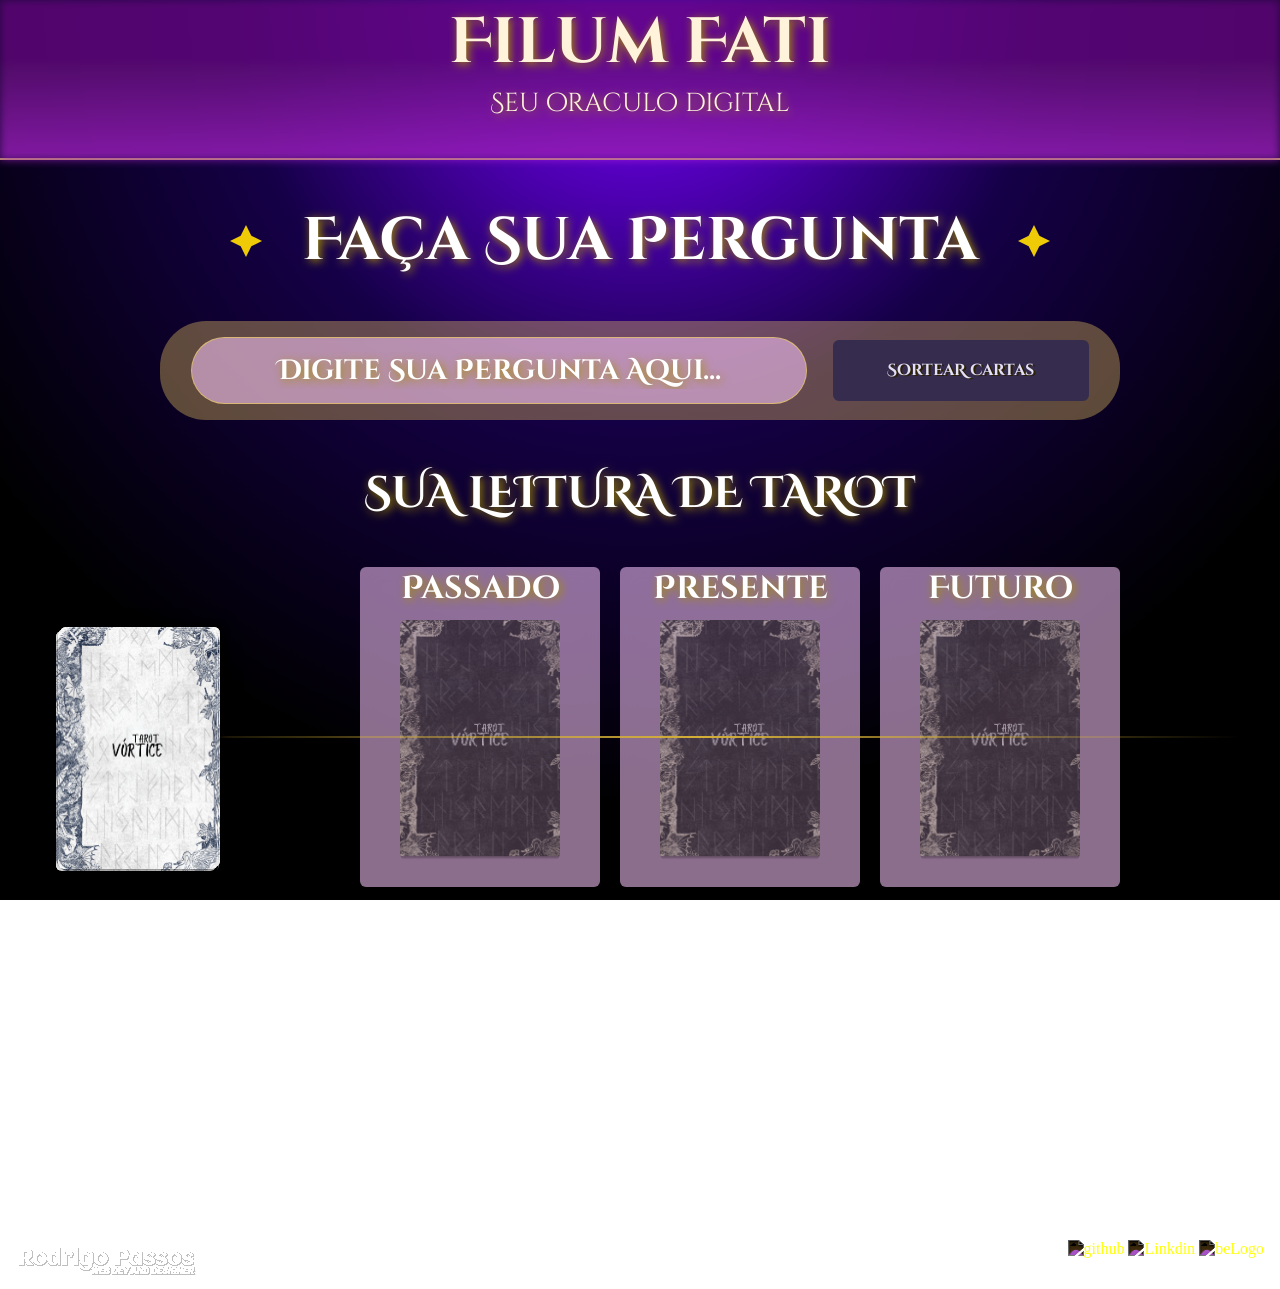
==== index.html @ 41cd2d79 "update" ====
<!doctype html>
<html lang="pt-br">

<head>
  <meta charset="UTF-8" />
  <meta name="viewport" content="width=device-width, initial-scale=1.0" />
  <meta http-equiv="X-UA-Compatible" content="IE=edge" />
  <link rel="preconnect" href="https://fonts.googleapis.com" />
  <link rel="preconnect" href="https://fonts.gstatic.com" crossorigin />
  <link
    href="https://fonts.googleapis.com/css2?family=Bodoni+Moda:ital,opsz,wght@0,6..96,400..900;1,6..96,400..900&family=Cinzel+Decorative:wght@400;700;900&family=Cinzel:wght@400..900&family=Cookie&family=Mogra&display=swap"
    rel="stylesheet" />
  <link rel="stylesheet" href="./source/tarotStyle.css " />
  <link rel="icon" href="./assets/icon/ " type="img" />
  <link href="https://fonts.googleapis.com/css2?family=Montserrat:wght@400&display=swap" rel="stylesheet">
  <!--titulo do projeto-->
  <title>Vortex Tarot</title>
  
</head>

<body>

  <div class="background"></div>
  <!--cabeçalho do projeto-->
  <header class="cabecalho">
    <div class="blur"></div>
      <h1>Filum Fati</h1>
      <p>Seu oraculo digital</p>
  </header> 
  <!--container do projeto-->
  <main class="container">

    <!--seção de fundo para animação-->
    <div class="backgroundCamada"></div>
    <div class="backgroundCamada1"></div>

    <!-- ***DESABILITADO***
    animação no topo do site
    <section class="primeiraImagem">
      <div class="cartaDemo">
        <div class="Frente">
          <img src="./assets/backcard.png" alt="" />
        </div>
        <div class="Verso">
          <img src="./assets/backcard1.png" alt="" />
        </div>
      </div>
    </section>
    -->

    <!--coleta de informações do usuario-->
    <section class="frase">
     <img src="./docs/diamond-thin-plus-shape.svg" alt="icone estrela"> <h1>Faça Sua Pergunta </h1> <img src="./docs/diamond-thin-plus-shape.svg" alt="icone estrela">
    </section>
    <section class="infoInput">
      <input id="Pergunta" type="text"  autofocus placeholder="Digite Sua Pergunta Aqui..." />
      <button class="btn" id="btn" type="button"> <audio id="Somdecarta" src="./assets/card-sound.mp3"></audio>
        SorteaR cartas
      </button>
    </section>

    <!--resultado da pergunta do usuario-->
    <h2>SUA LEITURA DE TAROT</h2>
    <section class="resultado">

      <div class="cartaflip">
        <div class="deckback" id="deck1">
          <img src="./assets/backcard.png" alt="imagemCarta" />
        </div>

        <div class="deckfront" id="deck1">
          <img src="./assets/backcard.png" id="CartaPassado" alt="imagemCarta" />
        </div>
      </div>

      <div class="cartaflip2">
        <div class="deckback" id="deck">
        </div>

        <div class="deckfront" id="deck1">
          <img src="./assets/backcard.png" id="CartaPresente" alt="imagemCarta" />
        </div>
      </div>

      <div class="cartaflip3">
        <div class="deckback" id="deck">
          <img src="./assets/backcard.png" class="deck2" id="deck2" alt="imagemCarta" />
        </div>

        <div class="deckfront" id="deck1">
          <img src="./assets/backcard.png" id="CartaFuturo" alt="imagemCarta" />
        </div>
      </div>

  <!-- monte do baralho -->
        <article class="deck" id="deck">
          <div>
          <img src="./assets/backcard.png" alt="imagemCarta" />
          </div>
        </article>

        <article class="deck1" id="deck">
          <div>
          <img src="./assets/backcard.png" alt="imagemCarta" />
          </div>
        </article>

  <!-- Descrição e animação de flip -->
      <article class="carta">
        
        <h3>Passado</h3> 
        <div class="cartacontainer">
        <img src="./assets/backcard1.png"  alt="imagemCarta" /> 
      </div>
        <p class="descriçãoCarta1" id="descriçãoCartaPassado"></p>
      </article>

      <article class="carta">
        <h3>Presente</h3>
                <div class="cartacontainer">

        <img src="./assets/backcard1.png"  alt="imagemCarta" />
              </div>

        <p class="descriçãoCarta2" id="descriçãoCartaPresente"></p>
      </article>

      <article class="carta">
        <h3>Futuro</h3>
                <div class="cartacontainer">

        <img src="./assets/backcard1.png" alt="imagemCarta" />
              </div>

        <p class="descriçãoCarta3" id="descriçãoCartaFuturo"></p>
      </article>
    </section>
  </main>
  
  <!--rodape do projeto-->
  <footer class="footer">
    <a class="footerLogo" href="https://linktr.ee/rodrigosteps" target="_blank">
      <img src="./assets/icon/FOOTER2.svg" alt="logo footer" />
    </a>

    <div class="social">
      <div class="links">
        <a href="https://github.com/rodrigosteps" target="_blank">
          <img src="https://cdn.jsdelivr.net/gh/devicons/devicon@latest/icons/github/github-original-wordmark.svg"
            alt="github" id="logo1" />
        </a>

        <a href="https://www.linkedin.com/in/rodrigosps/" target="_blank">
          <img src="https://cdn.jsdelivr.net/gh/devicons/devicon@latest/icons/linkedin/linkedin-plain.svg" alt="Linkdin"
            id="logo3" />
        </a>

        <a href="https://www.behance.net/rodrigosteps" target="_blank">
          <img src="https://cdn.jsdelivr.net/gh/devicons/devicon@latest/icons/behance/behance-plain.svg" alt="beLogo"
            id="logo3" />
        </a>
      </div>
    </div>
  </footer>
</body>

<!--/////////////// Javacript ///////////////-->
<script src="./source/tarotJs.js"></script>

</html>
---- source/tarotStyle.css ----
/*estilos gerais*/
* {
  margin: 0;
  padding: 0;
  box-sizing: border-box;
  text-decoration: none;
}

/*variaveis*/
:root {
  --fontsize: 70px;
  --borderRadius: 6px;
  --margin: 1em auto;
  --fontcolor: #fff4db;
  --panelcolor: #fdc8ff8c;
  --textH: white;
  --textShadow: 2px 2px 10px #a48f00;
  --trasition: all 0.3s ease;
  --cinzel: "Cinzel Decorative";
}

html,
body {
  width: 100%;
  height: 100vmax;
  scroll-behavior: smooth;
  scrollbar-color: #8e0cff #000000;
}

/*estilos do Background*/
.background {
  background: radial-gradient(circle,
      rgba(119, 0, 255, 1) 4%,
      rgba(21, 0, 71, 1) 37%,
      rgba(0, 0, 0, 1) 73%);
  position: fixed;
  width: 100%;
  height: 200%;
  top: -100%;
  left: 0%;
  z-index: -3;
}


.backgroundCamada {
  background-image: url(/tarotGame/assets/mesh-gradient.png);
  opacity: 0.3;
  position: fixed;
  filter: contrast(80%) brightness(10%);
  top: 0%;
  left: 0%;
  width: 100%;
  height: 100%;
  z-index: -2;
}

.backgroundCamada1 {
  background-image: url(/tarotGame/assets/bkgStar.svg);
  background-repeat: repeat;
  opacity: 0.7;
  filter: blur(3px);
  position: fixed;
  top: -50%;
  left: -50%;
  width: 200%;
  height: 200%;
  z-index: -1;
  animation: rodar 100s linear infinite;
}

@keyframes rodar {
  from {
    transform: rotate(0deg);
  }

  to {
    transform: rotate(360deg);
  }
}

/*estilos do cabeçalho*/
.cabecalho {
  width: 100%;
  height: 5em;
  display: flex;
  flex-direction: column;
  text-align: center;
  background-color: #380d599c;
  backdrop-filter: blur(1px);
  font-family: var(--cinzel) ;
  color: var(--fontcolor);
  text-shadow: var(--textShadow);
  font-size: 2em;
  border-bottom: 2px solid #e6c665bd;
}

.cabecalho p{
  font-size: 0.8em;
}

.blur{
  position: fixed;
  top: 0;
  left: 0;
  width: 100%;
  height: 5em;
  background: linear-gradient(to bottom,#700488 40%,#700f85 10%, #c026e3 100%);
  opacity: 0.6;
  filter: blur(4px);
  z-index: -1;
}

/* O Fio de Ouro */
.resultado::before {
  content: '';
  position: absolute;
  top: 78%;  /* Centraliza o fio na altura das cartas */
  left: 10%;
  right: 0%;
  height: 2px;
  background: linear-gradient(95deg, 
    transparent, 
    rgba(212, 175, 55, 0.5), 
    #d4af37, 
    rgba(212, 175, 55, 0.5), 
    transparent
  );
}


/*estilos do texto inicial*/
.container {
  margin: 0 auto;
  position: relative;
  width: 1200px;
  height: auto;
}


/* ***DESABILITADO**

Carta Girando
.primeiraImagem {
  display: flex;
  justify-content: center;
  align-items: center;
  margin: 0em auto;
  width: 10em;
  height: 23em;
  transform: rotate(-15deg);
  
}

.cartaDemo {
  width: 10em;
  height: auto;
  display: flex;
  flex-direction: row;
  justify-content: center;
  align-items: center;
  perspective: 1000px;
  animation: cartaGirando 2s cubic-bezier(0.19, 1, 0.22, 1) infinite;
  backface-visibility: hidden;
}

.cartaDemo img {
  border-radius: var(--borderRadius);
  width: 10em;
  height: 15em;
}

.Frente,
.Verso {
  position: absolute;
  width: 10em;
  height: 15em;
}

.Frente {
  transform: rotateY(180deg);
}

 Animação para girar a carta 
@keyframes cartaGirando {
  0% {
    transform: rotateY(0deg);
  }

  50% {
    transform: rotateY(180deg);
  }

  100% {
    transform: rotateY(360deg);
  }
} */

/*Frase principal*/
.frase {
  display: flex;
  flex-direction: row;
  justify-content: center;
  align-items: center;
  margin: var(--margin);
  color: var(--textH);
  font-size: 40px;
  font-family: var(--cinzel);
  text-shadow: var(--textShadow);
  gap: 40px;
}

.frase img {
  width: 32px;
  height: auto;
}

h2 {
  display: flex;
  flex-direction: column;
  justify-content: center;
  align-items: center;
  margin: var(--margin);
  text-shadow: var(--textShadow);
  font-size: 44px;
  font-family: var(--cinzel);
  text-shadow: var(--);
  color: var(--textH);
}

/*campo da pergunta*/
.infoInput {
  display: flex;
  flex-direction: row;
  justify-content: space-evenly;
  align-items: center;
  width: 60em;
  height: auto;
  margin: var(--margin);
  padding: 1em;
  gap: 10px;
  border-radius: 46px;
  font-family: var(--cinzel);
  background: rgba(241, 203, 100, 0.363);
}

.infoInput:hover {
  transition: var(--trasition);
  font-family: var(--cinzel);
  box-shadow: 0 0 40px 20px #6b006b;
}

.infoInput input {
  width: 22em;
  height: auto;
  border-radius: 46px;
  padding: 0.5em;
  font-family: var(--cinzel);
  text-align: center;
  font-size: 28px;
  font-weight: 600;
  text-shadow: var(--textShadow);
  text-overflow: ellipsis;
  border: none;
  border: solid 1px #e6c665bd;
  color: var(--textH);
  background-color: var(--panelcolor);
}

.infoInput input::placeholder {
  font-weight: 600;
  color: var(--textH);
  align-items: center;
  font-family: var(--cinzel);
}

.infoInput input:focus {
  outline: none;
  background-color: var(--panelcolor);
  transition: all 0.4s ease;
}

/*Botão da pergunta*/
.infoInput button {
  background-color: #362c4e;
  color: #e4e1f4;
  width: 16em;
  height: 3.8em;
  font-size: 16px;
  font-weight: bolder;
  font-family: "Cinzel Decorative";
  text-shadow: 2px 1px rgb(43, 32, 1);
  border-radius: 6px;
  border: 2px solid #362c4e;
  cursor: pointer;
}

.infoInput button:hover {
  background: linear-gradient(145deg, #4609b7 15%, #9875e9 60%);
  color: var(--textH);
              border: 1px solid #ba8004;
            font-weight: 800;
            transition: all 0.3s ease-in-out;
            text-shadow: 2px 1px rgb(43, 32, 1);
            transform: scale(1.05);
}

/*Area das cartas e resultado da pergunta*/
.resultado {
  width: 80%;
  display: flex;
  justify-content: right;
  margin: var(--margin);
  gap: 20px;
}




/*espaco das cartas*/
.carta {
  width: 15em;
  height: 20em;
  display: flex;
  flex-direction: column;
  align-items: center;
  border-radius: var(--borderRadius);
  background-color: var(--panelcolor);
  backdrop-filter: blur(10px);
  z-index: -1;
  gap: 10px;


  .cartacontainer {
    width: 10em;
    height: 15em;
  }

  h3 {
    font-family: var(--cinzel);
    font-size: 2em;
    color: var(--textH);
    text-shadow: var(--textShadow);
  }
}

.descriçãoCartaActive {
  background-color: var(--panelcolor);
  border-radius: var(--borderRadius);
  width: 15em;
  padding: 0 0.5em;
  margin: 0em 0.5em;
  font-size: 1em;
  font-weight:600;
  word-break: break-word;
  font-family: "Montserrat";
  text-align: center;
  text-shadow: 2px 2px 2px #000000 ;
  position: relative;
  color: var(--textH);
  top: 1.5em;
  border: 2px ridge rgb(236, 213, 61);
  animation: entry 2s ease-in-out forwards;
  transition: var(--trasition);
}

/*animação para revelar a descrição da carta*/
@keyframes entry {
from {
    transform: translateY(40px);
    opacity: 0;
    filter: blur(10px);
  }

  to {
    opacity: 1;

  }
}

.carta img {
  width: 10em;
  height: 15em;
  object-fit: cover;
  border-radius: var(--borderRadius);
  opacity: 0.6;
}

/*estilos para o monte de cartas e verso das cartas*/
.deck,
.deckback {
  position: absolute;
  left: 1em;
  margin-top: 4em;
      filter:drop-shadow( 1px 1px 4px #000000);

}
.deck1{
    position: absolute;
  left: 1.2em;
  margin-top: 4em;
      filter:drop-shadow( 1px 1px 10px #000000);
      z-index: -1;

}

/* O monte principal no topo */
.deck {
    filter:drop-shadow( 2px 2px 0px #000000);
}

.deckfront {
  position: absolute;
  left: 1em;
  margin-top: 4em;
  backface-visibility: hidden;
  

}

.deckback img,
.deck img,
.deckfront img ,.deck1 img{
  width: 10em;
  height: 15em;
  border-radius: var(--borderRadius);

  
}



/*Espaço para as cartas que fazem a animação*/
.cartaflip,
.cartaflip2,
.cartaflip3 {
  position: absolute;
  left: 0em;
  perspective: 1000px;
  transform-style: preserve-3d;

}

.cartaflip2 {
  transform: translate(2px, -2px);
  z-index: 2;
}

.cartaflip3 {
  transform: translate(4px, -4px);
  z-index: 1;
}

/*Animação do deck de cartas*/
.deck1Active {
  transition: 8s ease-in-out;
  animation: flip1 1s ease forwards;
}

.deck2Active {
  transition: 4s ease-in-out;
  animation: flip2 1s ease forwards;
}

.deck3Active {
  transition: 1s ease-in-out;
  animation: flip3 1s ease forwards;
}

@keyframes flip1 {
  0% {
    transform: translateX(0em) translateY(-1em);
  }

  90% {
    transform: translateX(21.5em) translateY(-1em);
  }

  95% {
    transform: translateX(21.5em) translateY(-1em) scale(1.2);

  }

  100% {
    transform: translateX(21.5em) translateY(-1em);
  }
}

@keyframes flip2 {
  0% {
    transform: translateX(0em) translateY(-1em);
  }

  90% {
    transform: translateX(37.75em) translateY(-1em);
  }

  95% {
    transform: translateX(37.75em) translateY(-1em) scale(1.2);
  }

  100% {
    transform: translateX(37.75em) translateY(-1em);

  }
}

@keyframes flip3 {
  0% {
    transform: translateX(0em) translateY(-1em);
  }

  90% {
    transform: translateX(54em) translateY(-1em);
  }

  95% {
    transform: translateX(54em) translateY(-1em) scale(1.2);
  }

  100% {
    transform: translateX(54em) translateY(-1em);
  }
}

/*Footer style*/
.footer {
  display: flex;
  flex-direction: row;
  flex-wrap: nowrap;
  justify-content: space-between;
  margin: 20em 1em 0em 1em;
  border-top: 1px solid white;
  padding-top: 2em;
}

.social img {
  width: 40px;
  filter: invert(100%);
}

.social img:hover {
  filter: invert(85%);
  transform: rotate(-10deg) scale(1.1);
}

.footerLogo img {
  width: 180px;
}
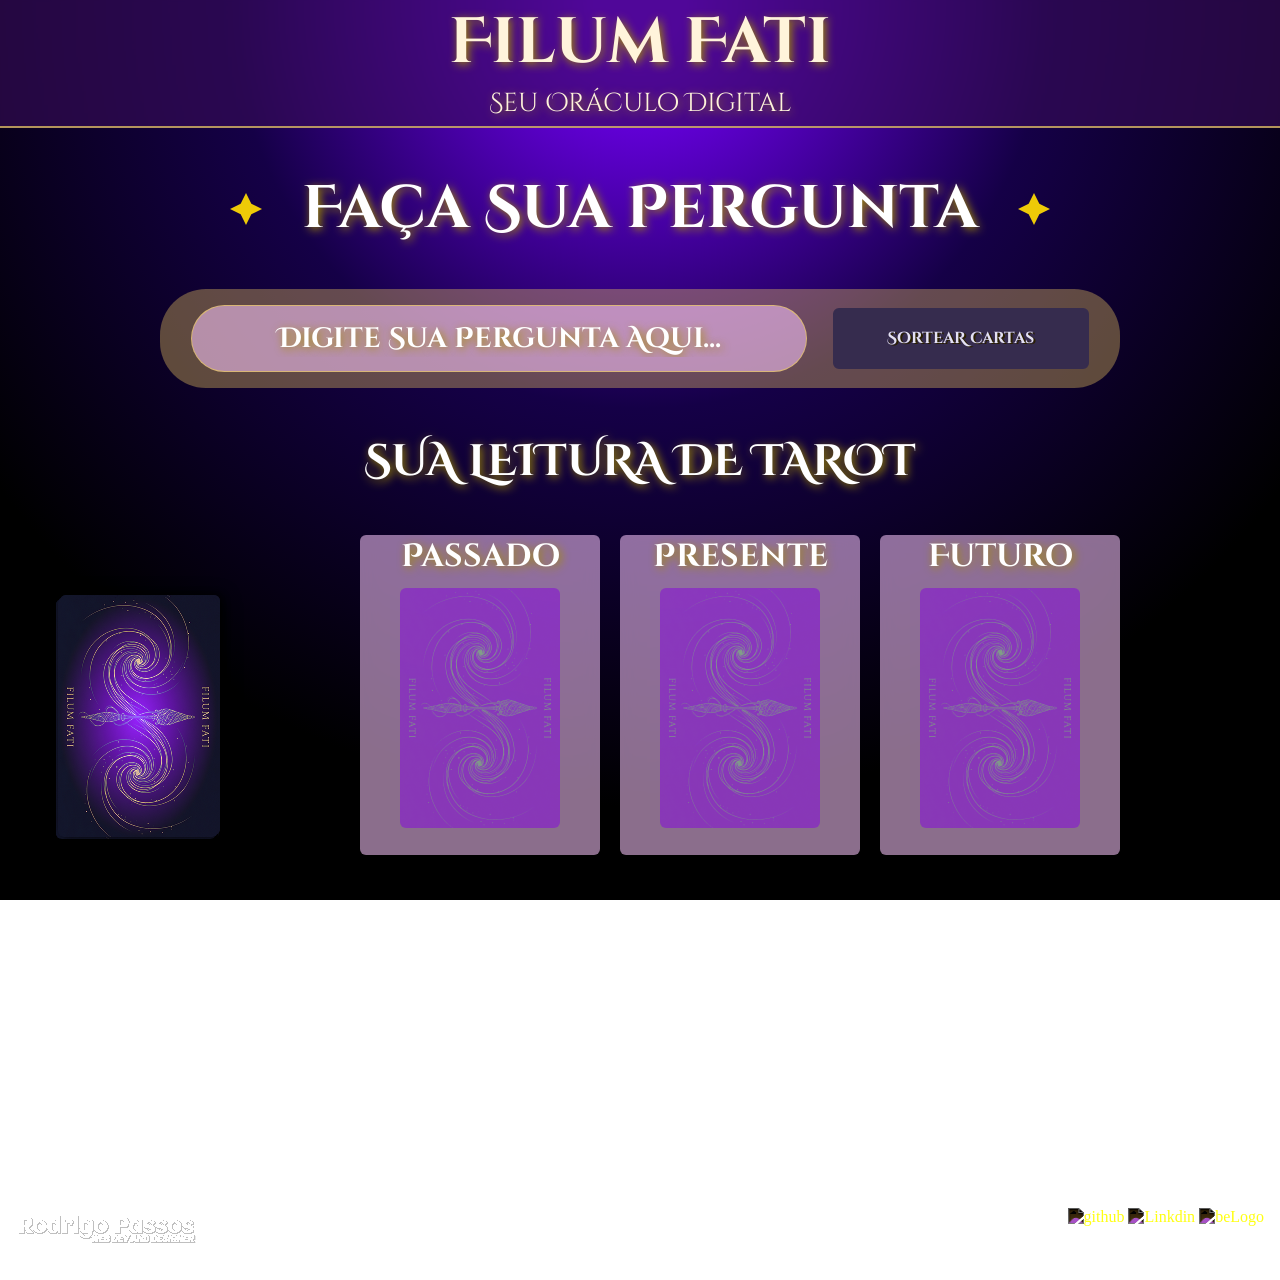
==== commit 58663ff8: "lasts updates" ====
--- a/index.html
+++ b/index.html
@@ -1,170 +1,193 @@
 <!doctype html>
 <html lang="pt-br">
+  <head>
+    <meta charset="UTF-8" />
+    <meta name="viewport" content="width=device-width, initial-scale=1.0" />
+    <meta http-equiv="X-UA-Compatible" content="IE=edge" />
+    <link rel="preconnect" href="https://fonts.googleapis.com" />
+    <link rel="preconnect" href="https://fonts.gstatic.com" crossorigin />
+    <link
+      href="https://fonts.googleapis.com/css2?family=Bodoni+Moda:ital,opsz,wght@0,6..96,400..900;1,6..96,400..900&family=Cinzel+Decorative:wght@400;700;900&family=Cinzel:wght@400..900&family=Cookie&family=Mogra&display=swap"
+      rel="stylesheet"
+    />
+    <link rel="stylesheet" href="./source/css/tarotStyle.css " />
+    <link rel="icon" href="./assets/icon/favicon.svg " type="img" />
+    <link
+      href="https://fonts.googleapis.com/css2?family=Montserrat:wght@400&display=swap"
+      rel="stylesheet"
+    />
+    <!--titulo do projeto-->
+    <title>Filum Fati - Seu Oráculo Digital: Consulta e Orientação</title>
+  </head>
 
-<head>
-  <meta charset="UTF-8" />
-  <meta name="viewport" content="width=device-width, initial-scale=1.0" />
-  <meta http-equiv="X-UA-Compatible" content="IE=edge" />
-  <link rel="preconnect" href="https://fonts.googleapis.com" />
-  <link rel="preconnect" href="https://fonts.gstatic.com" crossorigin />
-  <link
-    href="https://fonts.googleapis.com/css2?family=Bodoni+Moda:ital,opsz,wght@0,6..96,400..900;1,6..96,400..900&family=Cinzel+Decorative:wght@400;700;900&family=Cinzel:wght@400..900&family=Cookie&family=Mogra&display=swap"
-    rel="stylesheet" />
-  <link rel="stylesheet" href="./source/tarotStyle.css " />
-  <link rel="icon" href="./assets/icon/ " type="img" />
-  <link href="https://fonts.googleapis.com/css2?family=Montserrat:wght@400&display=swap" rel="stylesheet">
-  <!--titulo do projeto-->
-  <title>Vortex Tarot</title>
-  
-</head>
+  <body>
+    <div class="background"></div>
+    <!--cabeçalho do projeto-->
+    <header class="cabecalho">
+      <h1>Filum Fati</h1>
+      <p>Seu Oráculo Digital</p>
+    </header>
+    <!--container do projeto-->
+    <main class="container">
+      <!--seção de fundo para animação-->
+      <div class="backgroundCamada"></div>
+      <div class="backgroundCamada1"></div>
 
-<body>
+      <!--coleta de informações do usuario-->
+      <section class="frase">
+        <img
+          src="./assets/efeitos/diamond-thin-plus-shape.svg"
+          alt="icone estrela"
+        />
+        <h1>Faça Sua Pergunta</h1>
+        <img
+          src="./assets/efeitos/diamond-thin-plus-shape.svg"
+          alt="icone estrela"
+        />
+      </section>
+      <section class="infoInput">
+        <input
+          id="Pergunta"
+          type="text"
+          autofocus
+          placeholder="Digite Sua Pergunta Aqui..."
+        />
+        <button class="btn" id="btn" type="button">
+          <audio id="Somdecarta" src="./assets/sons/card-sound.mp3"></audio>
+          SorteaR cartas
+        </button>
+      </section>
 
-  <div class="background"></div>
-  <!--cabeçalho do projeto-->
-  <header class="cabecalho">
-    <div class="blur"></div>
-      <h1>Filum Fati</h1>
-      <p>Seu oraculo digital</p>
-  </header> 
-  <!--container do projeto-->
-  <main class="container">
+      <!--resultado da pergunta do usuario-->
+      <h2>SUA LEITURA DE TAROT</h2>
+      <section class="resultado">
+        <div class="cartaflip">
+          <div class="deckback" id="deck1">
+            <img src="./assets/cartas/backcard.png" alt="imagemCarta" />
+          </div>
 
-    <!--seção de fundo para animação-->
-    <div class="backgroundCamada"></div>
-    <div class="backgroundCamada1"></div>
-
-    <!-- ***DESABILITADO***
-    animação no topo do site
-    <section class="primeiraImagem">
-      <div class="cartaDemo">
-        <div class="Frente">
-          <img src="./assets/backcard.png" alt="" />
-        </div>
-        <div class="Verso">
-          <img src="./assets/backcard1.png" alt="" />
-        </div>
-      </div>
-    </section>
-    -->
-
-    <!--coleta de informações do usuario-->
-    <section class="frase">
-     <img src="./docs/diamond-thin-plus-shape.svg" alt="icone estrela"> <h1>Faça Sua Pergunta </h1> <img src="./docs/diamond-thin-plus-shape.svg" alt="icone estrela">
-    </section>
-    <section class="infoInput">
-      <input id="Pergunta" type="text"  autofocus placeholder="Digite Sua Pergunta Aqui..." />
-      <button class="btn" id="btn" type="button"> <audio id="Somdecarta" src="./assets/card-sound.mp3"></audio>
-        SorteaR cartas
-      </button>
-    </section>
-
-    <!--resultado da pergunta do usuario-->
-    <h2>SUA LEITURA DE TAROT</h2>
-    <section class="resultado">
-
-      <div class="cartaflip">
-        <div class="deckback" id="deck1">
-          <img src="./assets/backcard.png" alt="imagemCarta" />
+          <div class="deckfront" id="deck1">
+            <img
+              src="./assets/cartas/backcard.png"
+              id="CartaPassado"
+              alt="imagemCarta"
+            />
+          </div>
         </div>
 
-        <div class="deckfront" id="deck1">
-          <img src="./assets/backcard.png" id="CartaPassado" alt="imagemCarta" />
-        </div>
-      </div>
+        <div class="cartaflip2">
+          <div class="deckback" id="deck"></div>
 
-      <div class="cartaflip2">
-        <div class="deckback" id="deck">
+          <div class="deckfront" id="deck1">
+            <img
+              src="./assets/cartas/backcard.png"
+              id="CartaPresente"
+              alt="imagemCarta"
+            />
+          </div>
         </div>
 
-        <div class="deckfront" id="deck1">
-          <img src="./assets/backcard.png" id="CartaPresente" alt="imagemCarta" />
-        </div>
-      </div>
+        <div class="cartaflip3">
+          <div class="deckback" id="deck">
+            <img
+              src="./assets/cartas/backcard.png"
+              class="deck2"
+              id="deck2"
+              alt="imagemCarta"
+            />
+          </div>
 
-      <div class="cartaflip3">
-        <div class="deckback" id="deck">
-          <img src="./assets/backcard.png" class="deck2" id="deck2" alt="imagemCarta" />
+          <div class="deckfront" id="deck1">
+            <img
+              src="./assets/cartas/backcard.png"
+              id="CartaFuturo"
+              alt="imagemCarta"
+            />
+          </div>
         </div>
 
-        <div class="deckfront" id="deck1">
-          <img src="./assets/backcard.png" id="CartaFuturo" alt="imagemCarta" />
-        </div>
-      </div>
-
-  <!-- monte do baralho -->
+        <!-- monte do baralho -->
         <article class="deck" id="deck">
           <div>
-          <img src="./assets/backcard.png" alt="imagemCarta" />
+            <img src="./assets/cartas/backcard.png" alt="imagemCarta" />
           </div>
         </article>
 
         <article class="deck1" id="deck">
           <div>
-          <img src="./assets/backcard.png" alt="imagemCarta" />
+            <img src="./assets/cartas/backcard.png" alt="imagemCarta" />
           </div>
         </article>
 
-  <!-- Descrição e animação de flip -->
-      <article class="carta">
-        
-        <h3>Passado</h3> 
-        <div class="cartacontainer">
-        <img src="./assets/backcard1.png"  alt="imagemCarta" /> 
+        <!-- Descrição e animação de flip -->
+        <article class="carta">
+          <h3>Passado</h3>
+          <div class="cartacontainer">
+            <img src="./assets/cartas/backcard1.png" alt="imagemCarta" />
+          </div>
+          <p class="descriçãoCarta1" id="descriçãoCartaPassado"></p>
+        </article>
+
+        <article class="carta">
+          <h3>Presente</h3>
+          <div class="cartacontainer">
+            <img src="./assets/cartas/backcard1.png" alt="imagemCarta" />
+          </div>
+
+          <p class="descriçãoCarta2" id="descriçãoCartaPresente"></p>
+        </article>
+
+        <article class="carta">
+          <h3>Futuro</h3>
+          <div class="cartacontainer">
+            <img src="./assets/cartas/backcard1.png" alt="imagemCarta" />
+          </div>
+
+          <p class="descriçãoCarta3" id="descriçãoCartaFuturo"></p>
+        </article>
+      </section>
+    </main>
+
+    <!--rodape do projeto-->
+    <footer class="footer">
+      <a
+        class="footerLogo"
+        href="https://linktr.ee/rodrigosteps"
+        target="_blank"
+      >
+        <img src="./assets/icon/FOOTER2.svg" alt="logo footer" />
+      </a>
+
+      <div class="social">
+        <div class="links">
+          <a href="https://github.com/rodrigosteps" target="_blank">
+            <img
+              src="https://cdn.jsdelivr.net/gh/devicons/devicon@latest/icons/github/github-original-wordmark.svg"
+              alt="github"
+              id="logo1"
+            />
+          </a>
+
+          <a href="https://www.linkedin.com/in/rodrigosps/" target="_blank">
+            <img
+              src="https://cdn.jsdelivr.net/gh/devicons/devicon@latest/icons/linkedin/linkedin-plain.svg"
+              alt="Linkdin"
+              id="logo3"
+            />
+          </a>
+
+          <a href="https://www.behance.net/rodrigosteps" target="_blank">
+            <img
+              src="https://cdn.jsdelivr.net/gh/devicons/devicon@latest/icons/behance/behance-plain.svg"
+              alt="beLogo"
+              id="logo3"
+            />
+          </a>
+        </div>
       </div>
-        <p class="descriçãoCarta1" id="descriçãoCartaPassado"></p>
-      </article>
+    </footer>
+  </body>
 
-      <article class="carta">
-        <h3>Presente</h3>
-                <div class="cartacontainer">
-
-        <img src="./assets/backcard1.png"  alt="imagemCarta" />
-              </div>
-
-        <p class="descriçãoCarta2" id="descriçãoCartaPresente"></p>
-      </article>
-
-      <article class="carta">
-        <h3>Futuro</h3>
-                <div class="cartacontainer">
-
-        <img src="./assets/backcard1.png" alt="imagemCarta" />
-              </div>
-
-        <p class="descriçãoCarta3" id="descriçãoCartaFuturo"></p>
-      </article>
-    </section>
-  </main>
-  
-  <!--rodape do projeto-->
-  <footer class="footer">
-    <a class="footerLogo" href="https://linktr.ee/rodrigosteps" target="_blank">
-      <img src="./assets/icon/FOOTER2.svg" alt="logo footer" />
-    </a>
-
-    <div class="social">
-      <div class="links">
-        <a href="https://github.com/rodrigosteps" target="_blank">
-          <img src="https://cdn.jsdelivr.net/gh/devicons/devicon@latest/icons/github/github-original-wordmark.svg"
-            alt="github" id="logo1" />
-        </a>
-
-        <a href="https://www.linkedin.com/in/rodrigosps/" target="_blank">
-          <img src="https://cdn.jsdelivr.net/gh/devicons/devicon@latest/icons/linkedin/linkedin-plain.svg" alt="Linkdin"
-            id="logo3" />
-        </a>
-
-        <a href="https://www.behance.net/rodrigosteps" target="_blank">
-          <img src="https://cdn.jsdelivr.net/gh/devicons/devicon@latest/icons/behance/behance-plain.svg" alt="beLogo"
-            id="logo3" />
-        </a>
-      </div>
-    </div>
-  </footer>
-</body>
-
-<!--/////////////// Javacript ///////////////-->
-<script src="./source/tarotJs.js"></script>
-
-</html>+  <!--/////////////// Javacript ///////////////-->
+  <script src="./source/js/tarotJs.js"></script>
+</html>
--- a/source/css/tarotStyle.css
+++ b/source/css/tarotStyle.css
@@ -0,0 +1,465 @@
+/*estilos gerais*/
+* {
+  margin: 0;
+  padding: 0;
+  box-sizing: border-box;
+  text-decoration: none;
+}
+
+/*variaveis*/
+:root {
+  --fontsize: 70px;
+  --borderRadius: 6px;
+  --margin: 1em auto;
+  --fontcolor: #fff4db;
+  --panelcolor: #fdc8ff8c;
+  --textH: white;
+  --textShadow: 2px 2px 10px #a48f00;
+  --trasition: all 0.3s ease;
+  --cinzel: "Cinzel Decorative";
+}
+
+html,
+body {
+  width: 100%;
+  height: 100vmax;
+  scroll-behavior: smooth;
+  scrollbar-color: #8e0cff #000000;
+}
+
+/*estilos do Background*/
+.background {
+  background: radial-gradient(circle,
+      rgba(119, 0, 255, 1) 4%,
+      rgba(21, 0, 71, 1) 37%,
+      rgba(0, 0, 0, 1) 73%);
+  position: fixed;
+  width: 100%;
+  height: 200%;
+  top: -100%;
+  left: 0%;
+  z-index: -3;
+}
+
+
+.backgroundCamada {
+  background-image: url(/tarotGame/assets/efeitos/granulado.png);
+  opacity: 0.3;
+  position: fixed;
+  filter: contrast(80%) brightness(10%);
+  top: 0%;
+  left: 0%;
+  width: 100%;
+  height: 100%;
+  z-index: -2;
+}
+
+.backgroundCamada1 {
+  background-image: url(/tarotGame/assets/efeitos/estrelasGrandes.svg);
+  background-repeat: repeat;
+  opacity: 0.7;
+  filter: blur(3px);
+  position: fixed;
+  top: -50%;
+  left: -50%;
+  width: 200%;
+  height: 200%;
+  z-index: -1;
+  animation: rodar 100s linear infinite;
+}
+
+@keyframes rodar {
+  from {
+    transform: rotate(0deg);
+  }
+
+  to {
+    transform: rotate(360deg);
+  }
+}
+
+/*estilos do cabeçalho*/
+.cabecalho {
+  width: 100%;
+  height: 4em;
+  display: flex;
+  flex-direction: column;
+  text-align: center;
+  background-color: #380d599c;
+  backdrop-filter: blur(1px);
+  font-family: var(--cinzel) ;
+  color: var(--fontcolor);
+  text-shadow: var(--textShadow);
+  font-size: 2em;
+  border-bottom: 2px solid #e6c665bd;
+  background-image: url(/tarotGame/assets/efeitos/fioDeOuro.svg);
+  background-size: 30em 4em;
+  object-fit: cover;
+  background-position: center;
+  background-repeat: no-repeat;
+
+}
+
+.cabecalho p{
+  font-size: 0.8em;
+}
+
+/*estilos do texto inicial*/
+.container {
+  margin: 0 auto;
+  position: relative;
+  width: 1200px;
+  height: auto;
+}
+
+/*Frase principal*/
+.frase {
+  display: flex;
+  flex-direction: row;
+  justify-content: center;
+  align-items: center;
+  margin: var(--margin);
+  color: var(--textH);
+  font-size: 40px;
+  font-family: var(--cinzel);
+  text-shadow: var(--textShadow);
+  gap: 40px;
+}
+
+.frase img {
+  width: 32px;
+  height: auto;
+}
+
+h2 {
+  display: flex;
+  flex-direction: column;
+  justify-content: center;
+  align-items: center;
+  margin: var(--margin);
+  text-shadow: var(--textShadow);
+  font-size: 44px;
+  font-family: var(--cinzel);
+  text-shadow: var(--);
+  color: var(--textH);
+}
+
+/*campo da pergunta*/
+.infoInput {
+  display: flex;
+  flex-direction: row;
+  justify-content: space-evenly;
+  align-items: center;
+  width: 60em;
+  height: auto;
+  margin: var(--margin);
+  padding: 1em;
+  gap: 10px;
+  border-radius: 46px;
+  font-family: var(--cinzel);
+  background: rgba(241, 203, 100, 0.363);
+}
+
+.infoInput:hover {
+  transition: var(--trasition);
+  font-family: var(--cinzel);
+  box-shadow: 0 0 40px 20px #6b006b;
+}
+
+.infoInput input {
+  width: 22em;
+  height: auto;
+  border-radius: 46px;
+  padding: 0.5em;
+  font-family: var(--cinzel);
+  text-align: center;
+  font-size: 28px;
+  font-weight: 600;
+  text-shadow: var(--textShadow);
+  text-overflow: ellipsis;
+  border: none;
+  border: solid 1px #e6c665bd;
+  color: var(--textH);
+  background-color: var(--panelcolor);
+}
+
+.infoInput input::placeholder {
+  font-weight: 600;
+  color: var(--textH);
+  align-items: center;
+  font-family: var(--cinzel);
+}
+
+.infoInput input:focus {
+  outline: none;
+  background-color: var(--panelcolor);
+  transition: all 0.4s ease;
+}
+
+/*Botão da pergunta*/
+.infoInput button {
+  background-color: #362c4e;
+  color: #e4e1f4;
+  width: 16em;
+  height: 3.8em;
+  font-size: 16px;
+  font-weight: bolder;
+  font-family: "Cinzel Decorative";
+  text-shadow: 2px 1px rgb(43, 32, 1);
+  border-radius: 6px;
+  border: 2px solid #362c4e;
+  cursor: pointer;
+}
+
+.infoInput button:hover {
+  background: linear-gradient(145deg, #4609b7 15%, #9875e9 60%);
+  color: var(--textH);
+              border: 1px solid #ba8004;
+            font-weight: 800;
+            transition: all 0.3s ease-in-out;
+            text-shadow: 2px 1px rgb(43, 32, 1);
+            transform: scale(1.05);
+}
+
+/*Area das cartas e resultado da pergunta*/
+.resultado {
+  width: 80%;
+  display: flex;
+  justify-content: right;
+  margin: var(--margin);
+  gap: 20px;
+}
+
+
+
+
+/*espaco das cartas*/
+.carta {
+  width: 15em;
+  height: 20em;
+  display: flex;
+  flex-direction: column;
+  align-items: center;
+  border-radius: var(--borderRadius);
+  background-color: var(--panelcolor);
+  backdrop-filter: blur(10px);
+  z-index: -1;
+  gap: 10px;
+
+
+  .cartacontainer {
+    width: 10em;
+    height: 15em;
+  }
+
+  h3 {
+    font-family: var(--cinzel);
+    font-size: 2em;
+    color: var(--textH);
+    text-shadow: var(--textShadow);
+  }
+}
+
+.descriçãoCartaActive {
+  background-color: var(--panelcolor);
+  border-radius: var(--borderRadius);
+  width: 15em;
+  padding: 0 0.5em;
+  margin: 0em 0.5em;
+  font-size: 1em;
+  font-weight:600;
+  word-break: break-word;
+  font-family: "Montserrat";
+  text-align: center;
+  text-shadow: 2px 2px 2px #000000 ;
+  position: relative;
+  color: var(--textH);
+  top: 1.5em;
+  border: 2px ridge rgb(236, 213, 61);
+  animation: entry 2s ease-in-out forwards;
+  transition: var(--trasition);
+}
+
+/*animação para revelar a descrição da carta*/
+@keyframes entry {
+from {
+    transform: translateY(40px);
+    opacity: 0;
+    filter: blur(10px);
+  }
+
+  to {
+    opacity: 1;
+
+  }
+}
+
+.carta img {
+  width: 10em;
+  height: 15em;
+  object-fit: cover;
+  border-radius: var(--borderRadius);
+  opacity: 0.6;
+}
+
+/*estilos para o monte de cartas e verso das cartas*/
+.deck,
+.deckback {
+  position: absolute;
+  left: 1em;
+  margin-top: 4em;
+      filter:drop-shadow( 1px 1px 4px #000000);
+
+}
+.deck1{
+    position: absolute;
+  left: 1.2em;
+  margin-top: 4em;
+      filter:drop-shadow( 1px 1px 10px #000000);
+      z-index: -1;
+
+}
+
+/* O monte principal no topo */
+.deck {
+    filter:drop-shadow( 2px 2px 0px #000000);
+}
+
+.deckfront {
+  position: absolute;
+  left: 1em;
+  margin-top: 4em;
+  backface-visibility: hidden;
+  
+
+}
+
+.deckback img,
+.deck img,
+.deckfront img ,.deck1 img{
+  width: 10em;
+  height: 15em;
+  border-radius: var(--borderRadius);
+
+  
+}
+
+
+
+/*Espaço para as cartas que fazem a animação*/
+.cartaflip,
+.cartaflip2,
+.cartaflip3 {
+  position: absolute;
+  left: 0em;
+  perspective: 1000px;
+  transform-style: preserve-3d;
+
+}
+
+.cartaflip2 {
+  transform: translate(2px, -2px);
+  z-index: 2;
+}
+
+.cartaflip3 {
+  transform: translate(4px, -4px);
+  z-index: 1;
+}
+
+/*Animação do deck de cartas*/
+.deck1Active {
+  transition: 8s ease-in-out;
+  animation: flip1 1s ease forwards;
+}
+
+.deck2Active {
+  transition: 4s ease-in-out;
+  animation: flip2 1s ease forwards;
+}
+
+.deck3Active {
+  transition: 1s ease-in-out;
+  animation: flip3 1s ease forwards;
+}
+
+@keyframes flip1 {
+  0% {
+    transform: translateX(0em) translateY(-1em);
+  }
+
+  90% {
+    transform: translateX(21.5em) translateY(-1em);
+  }
+
+  95% {
+    transform: translateX(21.5em) translateY(-1em) scale(1.2);
+
+  }
+
+  100% {
+    transform: translateX(21.5em) translateY(-1em);
+  }
+}
+
+@keyframes flip2 {
+  0% {
+    transform: translateX(0em) translateY(-1em);
+  }
+
+  90% {
+    transform: translateX(37.75em) translateY(-1em);
+  }
+
+  95% {
+    transform: translateX(37.75em) translateY(-1em) scale(1.2);
+  }
+
+  100% {
+    transform: translateX(37.75em) translateY(-1em);
+
+  }
+}
+
+@keyframes flip3 {
+  0% {
+    transform: translateX(0em) translateY(-1em);
+  }
+
+  90% {
+    transform: translateX(54em) translateY(-1em);
+  }
+
+  95% {
+    transform: translateX(54em) translateY(-1em) scale(1.2);
+  }
+
+  100% {
+    transform: translateX(54em) translateY(-1em);
+  }
+}
+
+/*Footer style*/
+.footer {
+  display: flex;
+  flex-direction: row;
+  flex-wrap: nowrap;
+  justify-content: space-between;
+  margin: 20em 1em 0em 1em;
+  border-top: 1px solid white;
+  padding-top: 2em;
+}
+
+.social img {
+  width: 40px;
+  filter: invert(100%);
+}
+
+.social img:hover {
+  filter: invert(85%);
+  transform: rotate(-10deg) scale(1.1);
+}
+
+.footerLogo img {
+  width: 180px;
+}
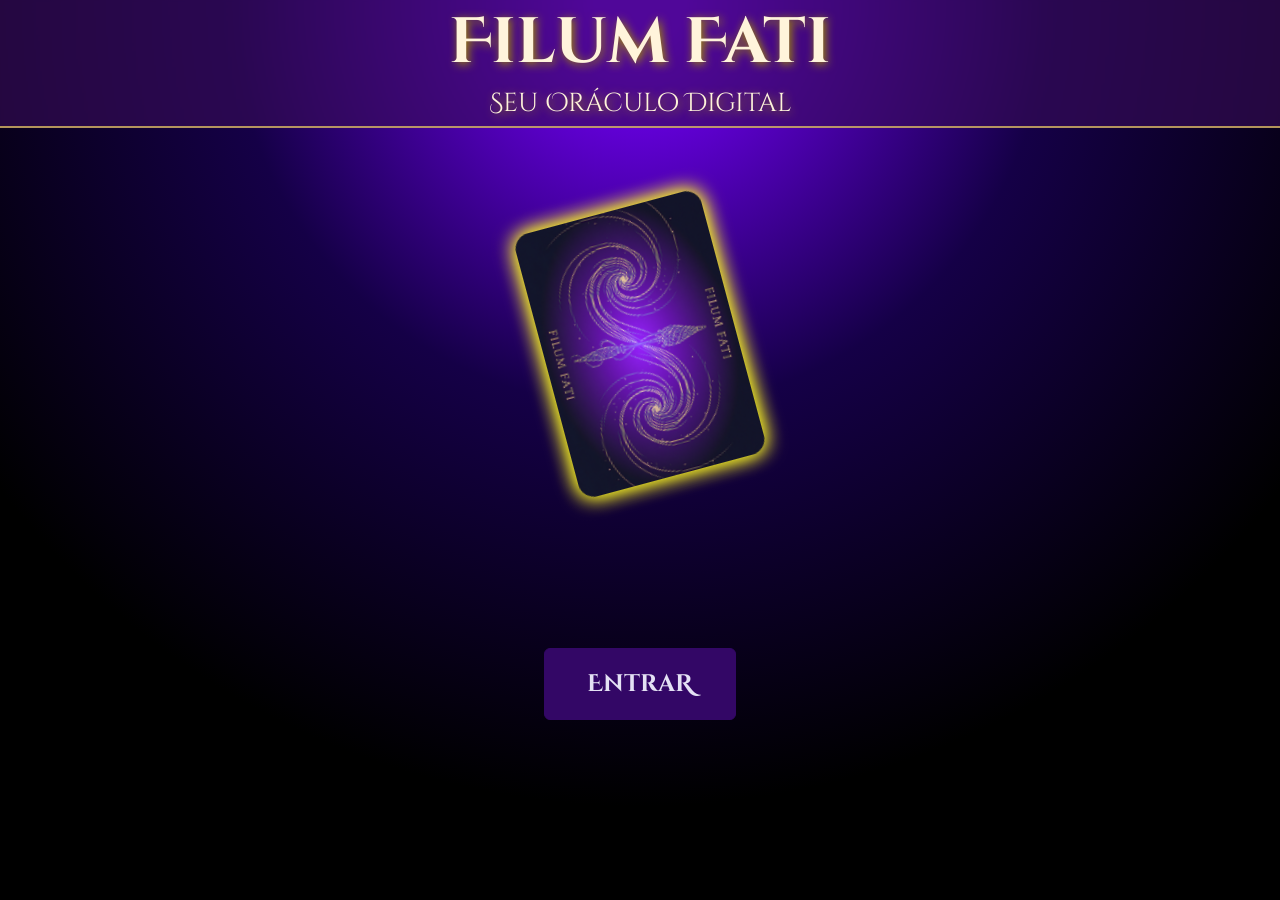
==== commit f1e49e7f: "updates" ====
--- a/index.html
+++ b/index.html
@@ -10,184 +10,164 @@
       href="https://fonts.googleapis.com/css2?family=Bodoni+Moda:ital,opsz,wght@0,6..96,400..900;1,6..96,400..900&family=Cinzel+Decorative:wght@400;700;900&family=Cinzel:wght@400..900&family=Cookie&family=Mogra&display=swap"
       rel="stylesheet"
     />
-    <link rel="stylesheet" href="./source/css/tarotStyle.css " />
     <link rel="icon" href="./assets/icon/favicon.svg " type="img" />
-    <link
-      href="https://fonts.googleapis.com/css2?family=Montserrat:wght@400&display=swap"
-      rel="stylesheet"
-    />
     <!--titulo do projeto-->
-    <title>Filum Fati - Seu Oráculo Digital: Consulta e Orientação</title>
+    <title>Vortex Tarot</title>
   </head>
 
   <body>
-    <div class="background"></div>
+    <style>
+      @import url(./source/css/tarotStyle.css);
+
+      html,
+      body {
+        width: auto;
+        height: auto;
+        scroll-behavior: smooth;
+        scrollbar-color: #8e0cff #000000;
+        margin: 0;
+      }
+
+      /*Carta Girando*/
+      .primeiraImagem {
+        display: flex;
+        justify-content: center;
+        align-items: center;
+        margin: 2em auto;
+        width: 10em;
+        height: 23em;
+        animation: puff-in-center 0.7s cubic-bezier(0.47, 0, 0.745, 0.715) both;
+      }
+
+      .cartaDemo {
+        width: 40em;
+        height: auto;
+        display: flex;
+        flex-direction: row;
+        justify-content: center;
+        align-items: center;
+        perspective: 1000px;
+        animation: cartaGirando 4s linear 1s infinite;
+        backface-visibility: hidden;
+      }
+
+      @keyframes puff-in-center {
+        0% {
+          transform: scale(2);
+          filter: blur(4px);
+          opacity: 0;
+        }
+
+        100% {
+          transform: scale(1);
+          filter: blur(0px);
+          opacity: 1;
+          transform: rotate(-15deg);
+        }
+      }
+
+      /* Animação para girar a carta */
+      @keyframes cartaGirando {
+        from {
+          transform: rotateY(0deg);
+        }
+
+        to {
+          transform: rotateY(360deg);
+        }
+      }
+
+      .cartaDemo img {
+        width: 12em;
+        height: 17em;
+        aspect-ratio: 16/9;
+        object-fit: cover;
+        border-radius: 16px;
+        filter: drop-shadow(1px 0px 10px rgb(255, 251, 31));
+      }
+
+      .Frente,
+      .Verso {
+        position: absolute;
+        width: 12em;
+        height: 17em;
+      }
+
+      .Frente {
+        transform: rotateY(180deg);
+      }
+
+      button {
+        display: flex;
+        flex-direction: column;
+        justify-content: center;
+        align-items: center;
+        margin: 5em auto;
+        width: 8em;
+        height: 3em;
+        background-color: #330766;
+        color: #e4e1f4;
+        font-size: 24px;
+        font-weight: bolder;
+        font-family: "Cinzel Decorative";
+        border-radius: 6px;
+        border: 1px solid #330766;
+        cursor: pointer;
+        animation: entry 2s ease-in-out forwards;
+      }
+
+      button:hover {
+        background: #49009c;
+        border: 1px solid #ba8004;
+        font-weight: 800;
+        transition: all 0.3s ease-in-out;
+        text-shadow: 2px 1px rgb(43, 32, 1);
+        transform: scale(1.05);
+      }
+
+      a {
+        color: white;
+        text-decoration: none;
+      }
+
+      @keyframes entry {
+        0% {
+          transform: translateY(50px);
+          opacity: 0;
+        }
+
+        100% {
+          opacity: 1;
+        }
+      }
+    </style>
+
     <!--cabeçalho do projeto-->
     <header class="cabecalho">
+      <div class="blur"></div>
       <h1>Filum Fati</h1>
       <p>Seu Oráculo Digital</p>
     </header>
     <!--container do projeto-->
+    <div class="background"></div>
     <main class="container">
       <!--seção de fundo para animação-->
       <div class="backgroundCamada"></div>
-      <div class="backgroundCamada1"></div>
 
-      <!--coleta de informações do usuario-->
-      <section class="frase">
-        <img
-          src="./assets/efeitos/diamond-thin-plus-shape.svg"
-          alt="icone estrela"
-        />
-        <h1>Faça Sua Pergunta</h1>
-        <img
-          src="./assets/efeitos/diamond-thin-plus-shape.svg"
-          alt="icone estrela"
-        />
-      </section>
-      <section class="infoInput">
-        <input
-          id="Pergunta"
-          type="text"
-          autofocus
-          placeholder="Digite Sua Pergunta Aqui..."
-        />
-        <button class="btn" id="btn" type="button">
-          <audio id="Somdecarta" src="./assets/sons/card-sound.mp3"></audio>
-          SorteaR cartas
-        </button>
+      <!--animação no topo do site-->
+      <section class="primeiraImagem">
+        <div class="cartaDemo">
+          <div class="Frente">
+            <img src="./assets/cartas/backcard.png" alt="" />
+          </div>
+          <div class="Verso">
+            <img src="./assets/cartas/backcard.png" alt="" />
+          </div>
+        </div>
       </section>
 
-      <!--resultado da pergunta do usuario-->
-      <h2>SUA LEITURA DE TAROT</h2>
-      <section class="resultado">
-        <div class="cartaflip">
-          <div class="deckback" id="deck1">
-            <img src="./assets/cartas/backcard.png" alt="imagemCarta" />
-          </div>
-
-          <div class="deckfront" id="deck1">
-            <img
-              src="./assets/cartas/backcard.png"
-              id="CartaPassado"
-              alt="imagemCarta"
-            />
-          </div>
-        </div>
-
-        <div class="cartaflip2">
-          <div class="deckback" id="deck"></div>
-
-          <div class="deckfront" id="deck1">
-            <img
-              src="./assets/cartas/backcard.png"
-              id="CartaPresente"
-              alt="imagemCarta"
-            />
-          </div>
-        </div>
-
-        <div class="cartaflip3">
-          <div class="deckback" id="deck">
-            <img
-              src="./assets/cartas/backcard.png"
-              class="deck2"
-              id="deck2"
-              alt="imagemCarta"
-            />
-          </div>
-
-          <div class="deckfront" id="deck1">
-            <img
-              src="./assets/cartas/backcard.png"
-              id="CartaFuturo"
-              alt="imagemCarta"
-            />
-          </div>
-        </div>
-
-        <!-- monte do baralho -->
-        <article class="deck" id="deck">
-          <div>
-            <img src="./assets/cartas/backcard.png" alt="imagemCarta" />
-          </div>
-        </article>
-
-        <article class="deck1" id="deck">
-          <div>
-            <img src="./assets/cartas/backcard.png" alt="imagemCarta" />
-          </div>
-        </article>
-
-        <!-- Descrição e animação de flip -->
-        <article class="carta">
-          <h3>Passado</h3>
-          <div class="cartacontainer">
-            <img src="./assets/cartas/backcard1.png" alt="imagemCarta" />
-          </div>
-          <p class="descriçãoCarta1" id="descriçãoCartaPassado"></p>
-        </article>
-
-        <article class="carta">
-          <h3>Presente</h3>
-          <div class="cartacontainer">
-            <img src="./assets/cartas/backcard1.png" alt="imagemCarta" />
-          </div>
-
-          <p class="descriçãoCarta2" id="descriçãoCartaPresente"></p>
-        </article>
-
-        <article class="carta">
-          <h3>Futuro</h3>
-          <div class="cartacontainer">
-            <img src="./assets/cartas/backcard1.png" alt="imagemCarta" />
-          </div>
-
-          <p class="descriçãoCarta3" id="descriçãoCartaFuturo"></p>
-        </article>
-      </section>
+      <!--botão do site-->
+      <a href="index.html"> <button type="submit">EntraR</button></a>
     </main>
-
-    <!--rodape do projeto-->
-    <footer class="footer">
-      <a
-        class="footerLogo"
-        href="https://linktr.ee/rodrigosteps"
-        target="_blank"
-      >
-        <img src="./assets/icon/FOOTER2.svg" alt="logo footer" />
-      </a>
-
-      <div class="social">
-        <div class="links">
-          <a href="https://github.com/rodrigosteps" target="_blank">
-            <img
-              src="https://cdn.jsdelivr.net/gh/devicons/devicon@latest/icons/github/github-original-wordmark.svg"
-              alt="github"
-              id="logo1"
-            />
-          </a>
-
-          <a href="https://www.linkedin.com/in/rodrigosps/" target="_blank">
-            <img
-              src="https://cdn.jsdelivr.net/gh/devicons/devicon@latest/icons/linkedin/linkedin-plain.svg"
-              alt="Linkdin"
-              id="logo3"
-            />
-          </a>
-
-          <a href="https://www.behance.net/rodrigosteps" target="_blank">
-            <img
-              src="https://cdn.jsdelivr.net/gh/devicons/devicon@latest/icons/behance/behance-plain.svg"
-              alt="beLogo"
-              id="logo3"
-            />
-          </a>
-        </div>
-      </div>
-    </footer>
   </body>
-
-  <!--/////////////// Javacript ///////////////-->
-  <script src="./source/js/tarotJs.js"></script>
 </html>
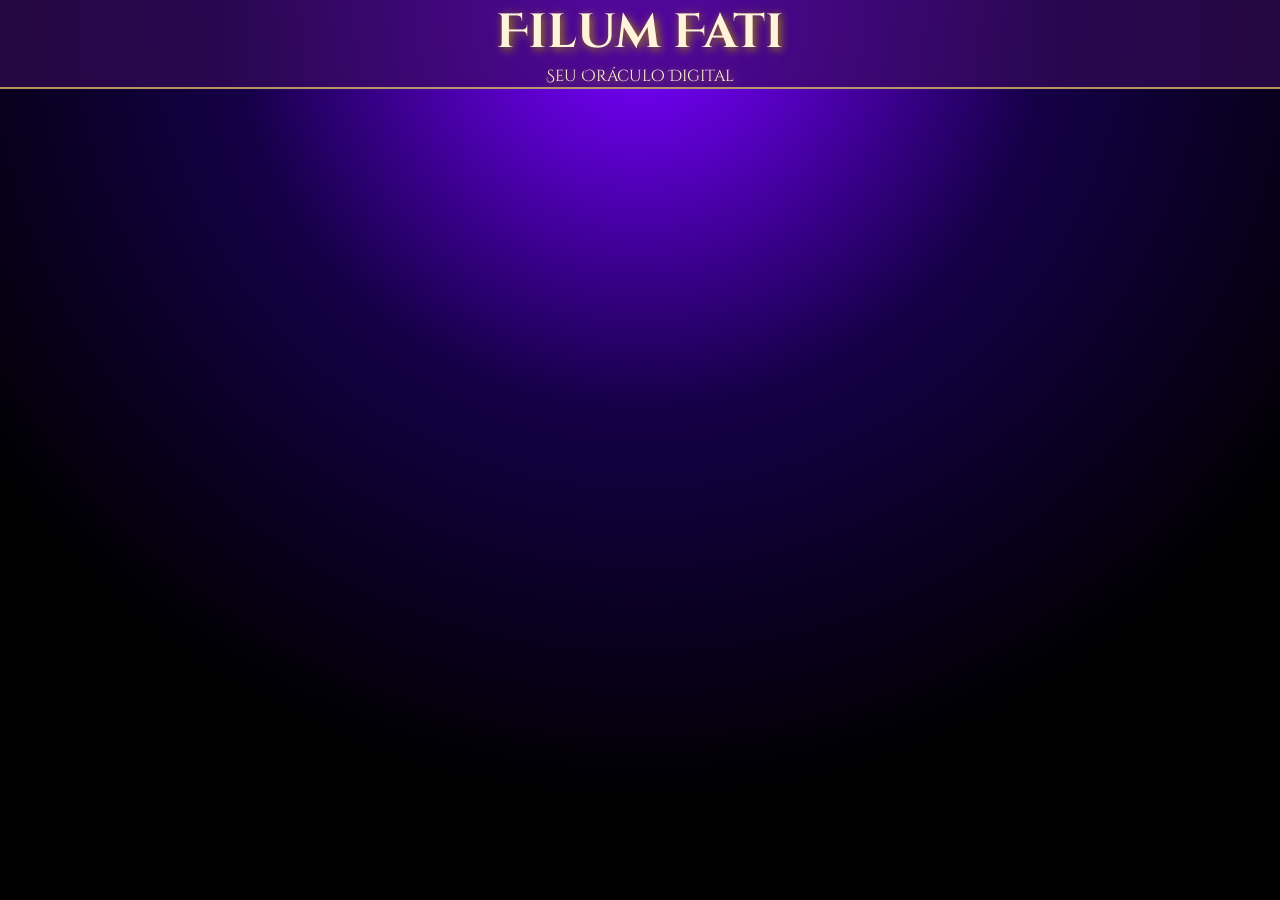
==== commit c07b12ea: "splash update" ====
--- a/index.html
+++ b/index.html
@@ -166,8 +166,8 @@
         </div>
       </section>
 
+      <a href="main.html"> <button type="submit">EntraR</button></a>
       <!--botão do site-->
-      <a href="index.html"> <button type="submit">EntraR</button></a>
     </main>
   </body>
 </html>
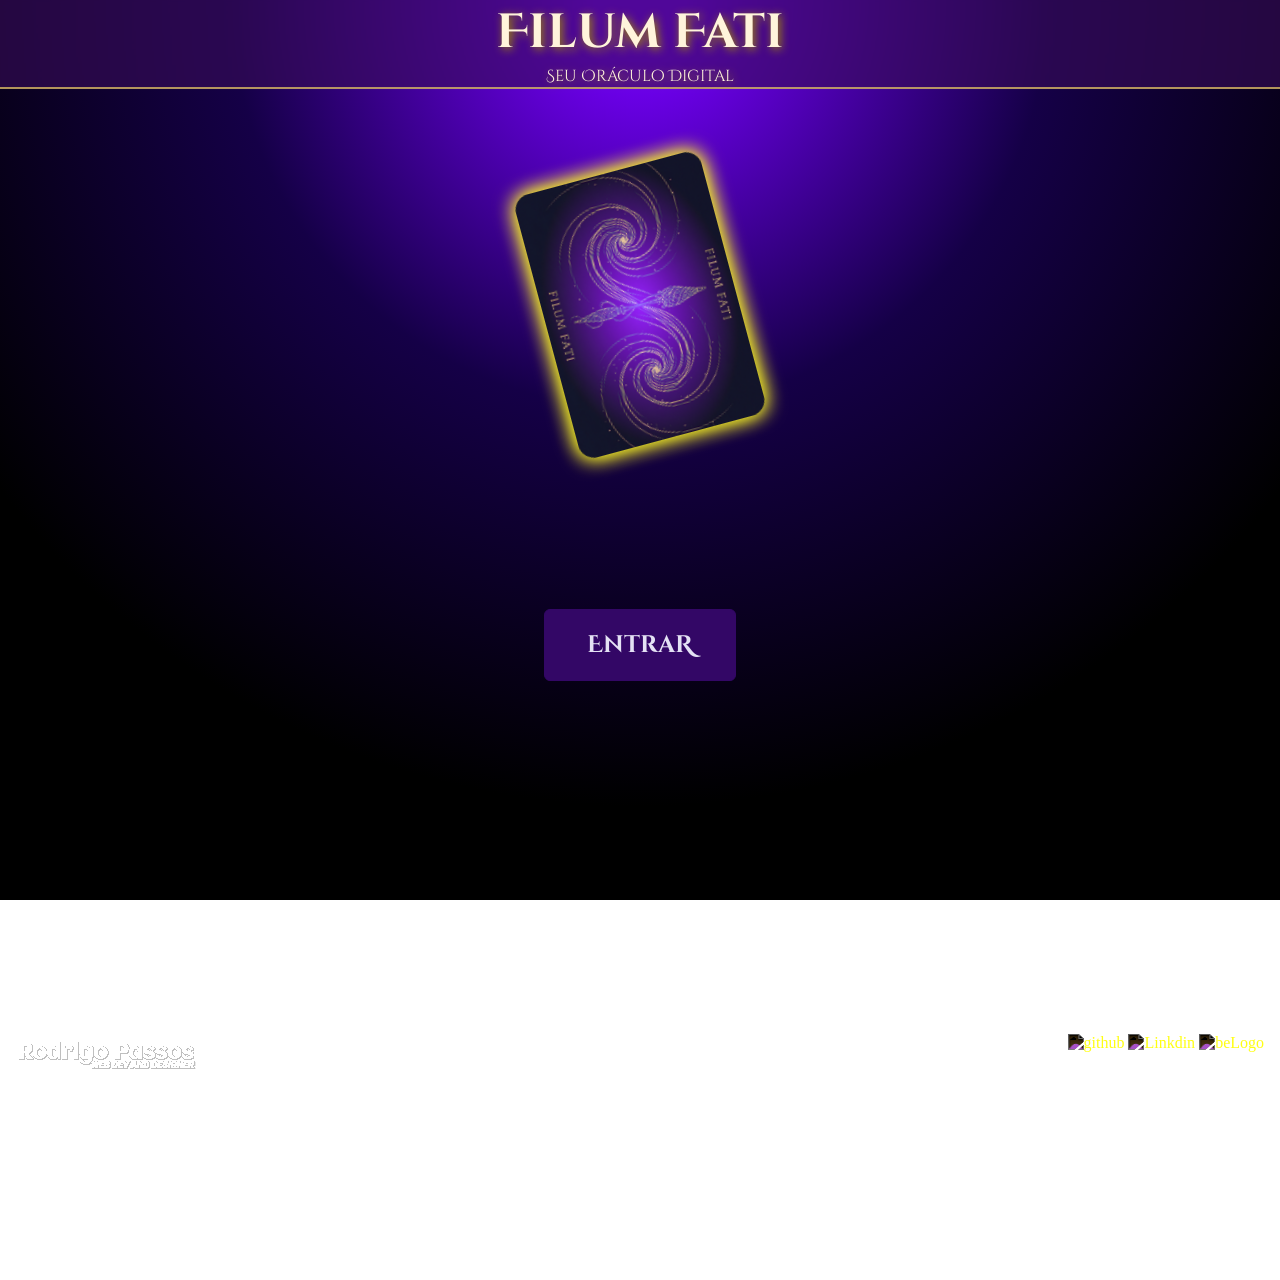
==== commit 34431b41: "update" ====
--- a/index.html
+++ b/index.html
@@ -10,164 +10,200 @@
       href="https://fonts.googleapis.com/css2?family=Bodoni+Moda:ital,opsz,wght@0,6..96,400..900;1,6..96,400..900&family=Cinzel+Decorative:wght@400;700;900&family=Cinzel:wght@400..900&family=Cookie&family=Mogra&display=swap"
       rel="stylesheet"
     />
+    <link rel="stylesheet" href="./source/css/tarotStyle.css " />
     <link rel="icon" href="./assets/icon/favicon.svg " type="img" />
+    <link
+      href="https://fonts.googleapis.com/css2?family=Montserrat:wght@400&display=swap"
+      rel="stylesheet"
+    />
     <!--titulo do projeto-->
-    <title>Vortex Tarot</title>
+    <title>Filum Fati - Seu Oráculo Digital: Consulta e Orientação</title>
   </head>
 
   <body>
-    <style>
-      @import url(./source/css/tarotStyle.css);
-
-      html,
-      body {
-        width: auto;
-        height: auto;
-        scroll-behavior: smooth;
-        scrollbar-color: #8e0cff #000000;
-        margin: 0;
-      }
-
-      /*Carta Girando*/
-      .primeiraImagem {
-        display: flex;
-        justify-content: center;
-        align-items: center;
-        margin: 2em auto;
-        width: 10em;
-        height: 23em;
-        animation: puff-in-center 0.7s cubic-bezier(0.47, 0, 0.745, 0.715) both;
-      }
-
-      .cartaDemo {
-        width: 40em;
-        height: auto;
-        display: flex;
-        flex-direction: row;
-        justify-content: center;
-        align-items: center;
-        perspective: 1000px;
-        animation: cartaGirando 4s linear 1s infinite;
-        backface-visibility: hidden;
-      }
-
-      @keyframes puff-in-center {
-        0% {
-          transform: scale(2);
-          filter: blur(4px);
-          opacity: 0;
-        }
-
-        100% {
-          transform: scale(1);
-          filter: blur(0px);
-          opacity: 1;
-          transform: rotate(-15deg);
-        }
-      }
-
-      /* Animação para girar a carta */
-      @keyframes cartaGirando {
-        from {
-          transform: rotateY(0deg);
-        }
-
-        to {
-          transform: rotateY(360deg);
-        }
-      }
-
-      .cartaDemo img {
-        width: 12em;
-        height: 17em;
-        aspect-ratio: 16/9;
-        object-fit: cover;
-        border-radius: 16px;
-        filter: drop-shadow(1px 0px 10px rgb(255, 251, 31));
-      }
-
-      .Frente,
-      .Verso {
-        position: absolute;
-        width: 12em;
-        height: 17em;
-      }
-
-      .Frente {
-        transform: rotateY(180deg);
-      }
-
-      button {
-        display: flex;
-        flex-direction: column;
-        justify-content: center;
-        align-items: center;
-        margin: 5em auto;
-        width: 8em;
-        height: 3em;
-        background-color: #330766;
-        color: #e4e1f4;
-        font-size: 24px;
-        font-weight: bolder;
-        font-family: "Cinzel Decorative";
-        border-radius: 6px;
-        border: 1px solid #330766;
-        cursor: pointer;
-        animation: entry 2s ease-in-out forwards;
-      }
-
-      button:hover {
-        background: #49009c;
-        border: 1px solid #ba8004;
-        font-weight: 800;
-        transition: all 0.3s ease-in-out;
-        text-shadow: 2px 1px rgb(43, 32, 1);
-        transform: scale(1.05);
-      }
-
-      a {
-        color: white;
-        text-decoration: none;
-      }
-
-      @keyframes entry {
-        0% {
-          transform: translateY(50px);
-          opacity: 0;
-        }
-
-        100% {
-          opacity: 1;
-        }
-      }
-    </style>
-
+    <div class="background"></div>
     <!--cabeçalho do projeto-->
     <header class="cabecalho">
-      <div class="blur"></div>
       <h1>Filum Fati</h1>
       <p>Seu Oráculo Digital</p>
     </header>
+
+    <!--SplashScreen-->
+    <section class="containerSplash" id="cSplahs">
+      <div class="cartaDemo">
+        <div class="Frente">
+          <img src="./assets/cartas/backcard.png" alt="" />
+        </div>
+        <div class="Verso">
+          <img src="./assets/cartas/backcard.png" alt="" />
+        </div>
+      </div>
+    </section>
+
+    <button id="splashButton" type="submit">EntraR</button>
+    <!--SplashScreen-->
+
     <!--container do projeto-->
-    <div class="background"></div>
-    <main class="container">
+    <main class="container" id="Conta">
       <!--seção de fundo para animação-->
       <div class="backgroundCamada"></div>
-
-      <!--animação no topo do site-->
-      <section class="primeiraImagem">
-        <div class="cartaDemo">
-          <div class="Frente">
-            <img src="./assets/cartas/backcard.png" alt="" />
-          </div>
-          <div class="Verso">
-            <img src="./assets/cartas/backcard.png" alt="" />
-          </div>
-        </div>
+      <div class="backgroundCamada1"></div>
+
+      <!--coleta de informações do usuario-->
+      <section class="frase">
+        <img
+          src="./assets/efeitos/diamond-thin-plus-shape.svg"
+          alt="icone estrela"
+        />
+        <h1>Faça Sua Pergunta</h1>
+        <img
+          src="./assets/efeitos/diamond-thin-plus-shape.svg"
+          alt="icone estrela"
+        />
       </section>
-
-      <a href="main.html"> <button type="submit">EntraR</button></a>
-      <!--botão do site-->
+      <section class="infoInput">
+        <input
+          id="Pergunta"
+          type="text"
+          autofocus
+          placeholder="Digite Sua Pergunta Aqui..."
+        />
+        <button class="btn" id="btn" type="button">
+          <audio id="Somdecarta" src="./assets/sons/card-sound.mp3"></audio>
+          SorteaR cartas
+        </button>
+      </section>
+
+      <!--resultado da pergunta do usuario-->
+      <h2>SUA LEITURA DE TAROT</h2>
+      <section class="resultado">
+        <div class="cartaflip">
+          <div class="deckback" id="deck1">
+            <img src="./assets/cartas/backcard.png" alt="imagemCarta" />
+          </div>
+
+          <div class="deckfront" id="deck1">
+            <img
+              src="./assets/cartas/backcard.png"
+              id="CartaPassado"
+              alt="imagemCarta"
+            />
+          </div>
+        </div>
+
+        <div class="cartaflip2">
+          <div class="deckback" id="deck"></div>
+
+          <div class="deckfront" id="deck1">
+            <img
+              src="./assets/cartas/backcard.png"
+              id="CartaPresente"
+              alt="imagemCarta"
+            />
+          </div>
+        </div>
+
+        <div class="cartaflip3">
+          <div class="deckback" id="deck">
+            <img
+              src="./assets/cartas/backcard.png"
+              class="deck2"
+              id="deck2"
+              alt="imagemCarta"
+            />
+          </div>
+
+          <div class="deckfront" id="deck1">
+            <img
+              src="./assets/cartas/backcard.png"
+              id="CartaFuturo"
+              alt="imagemCarta"
+            />
+          </div>
+        </div>
+
+        <!-- monte do baralho -->
+        <article class="deck" id="deck">
+          <div>
+            <img src="./assets/cartas/backcard.png" alt="imagemCarta" />
+          </div>
+        </article>
+
+        <article class="deck1" id="deck">
+          <div>
+            <img src="./assets/cartas/backcard.png" alt="imagemCarta" />
+          </div>
+        </article>
+
+        <!-- Descrição e animação de flip -->
+        <article class="carta">
+          <h3>Passado</h3>
+          <div class="cartacontainer">
+            <img src="./assets/cartas/backcard1.png" alt="imagemCarta" />
+          </div>
+          <p class="descriçãoCarta1" id="descriçãoCartaPassado"></p>
+        </article>
+
+        <article class="carta">
+          <h3>Presente</h3>
+          <div class="cartacontainer">
+            <img src="./assets/cartas/backcard1.png" alt="imagemCarta" />
+          </div>
+
+          <p class="descriçãoCarta2" id="descriçãoCartaPresente"></p>
+        </article>
+
+        <article class="carta">
+          <h3>Futuro</h3>
+          <div class="cartacontainer">
+            <img src="./assets/cartas/backcard1.png" alt="imagemCarta" />
+          </div>
+
+          <p class="descriçãoCarta3" id="descriçãoCartaFuturo"></p>
+        </article>
+      </section>
     </main>
+
+    <!--rodape do projeto-->
+    <footer class="footer" id="ftr">
+      <a
+        class="footerLogo"
+        href="https://linktr.ee/rodrigosteps"
+        target="_blank"
+      >
+        <img src="./assets/icon/FOOTER2.svg" alt="logo footer" />
+      </a>
+
+      <div class="social">
+        <div class="links">
+          <a href="https://github.com/rodrigosteps" target="_blank">
+            <img
+              src="https://cdn.jsdelivr.net/gh/devicons/devicon@latest/icons/github/github-original-wordmark.svg"
+              alt="github"
+              id="logo1"
+            />
+          </a>
+
+          <a href="https://www.linkedin.com/in/rodrigosps/" target="_blank">
+            <img
+              src="https://cdn.jsdelivr.net/gh/devicons/devicon@latest/icons/linkedin/linkedin-plain.svg"
+              alt="Linkdin"
+              id="logo3"
+            />
+          </a>
+
+          <a href="https://www.behance.net/rodrigosteps" target="_blank">
+            <img
+              src="https://cdn.jsdelivr.net/gh/devicons/devicon@latest/icons/behance/behance-plain.svg"
+              alt="beLogo"
+              id="logo3"
+            />
+          </a>
+        </div>
+      </div>
+    </footer>
   </body>
+
+  <!--/////////////// Javacript ///////////////-->
+  <script src="./source/js/tarotJs.js"></script>
 </html>
--- a/source/css/tarotStyle.css
+++ b/source/css/tarotStyle.css
@@ -0,0 +1,580 @@
+/*estilos gerais*/
+* {
+  margin: 0;
+  padding: 0;
+  box-sizing: border-box;
+  text-decoration: none;
+}
+
+/*variaveis*/
+:root {
+  --fontsize: 70px;
+  --borderRadius: 6px;
+  --margin: 1em auto;
+  --fontcolor: #fff4db;
+  --panelcolor: #fdc8ff8c;
+  --textH: white;
+  --textShadow: 2px 2px 10px #a48f00;
+  --trasition: all 0.3s ease;
+  --cinzel: "Cinzel Decorative";
+}
+
+html,
+body {
+  width: 100%;
+  height: 100vmax;
+  scroll-behavior: smooth;
+  scrollbar-color: #8e0cff #000000;
+}
+
+/*estilos do Background*/
+.background {
+  background: radial-gradient(circle,
+      rgba(119, 0, 255, 1) 4%,
+      rgba(21, 0, 71, 1) 37%,
+      rgba(0, 0, 0, 1) 73%);
+  position: fixed;
+  width: 100%;
+  height: 200%;
+  top: -100%;
+  left: 0%;
+  z-index: -3;
+}
+
+
+.backgroundCamada {
+  background-image: url(/tarotGame/assets/efeitos/granulado.png);
+  opacity: 0.3;
+  position: fixed;
+  filter: contrast(80%) brightness(10%);
+  top: 0%;
+  left: 0%;
+  width: 100%;
+  height: 100%;
+  z-index: -2;
+}
+
+.backgroundCamada1 {
+  background-image: url(/tarotGame/assets/efeitos/estrelasGrandes.svg);
+  background-repeat: repeat;
+  opacity: 0.7;
+  filter: blur(3px);
+  position: fixed;
+  top: -50%;
+  left: -50%;
+  width: 200%;
+  height: 200%;
+  z-index: -1;
+  animation: rodar 100s linear infinite;
+}
+
+@keyframes rodar {
+  from {
+    transform: rotate(0deg);
+  }
+
+  to {
+    transform: rotate(360deg);
+  }
+}
+
+/*estilos do cabeçalho*/
+.cabecalho {
+  width: 100%;
+  height: auto;
+  display: flex;
+  flex-direction: column;
+  text-align: center;
+  background-color: #380d599c;
+  backdrop-filter: blur(1px);
+  font-family: var(--cinzel) ;
+  color: var(--fontcolor);
+  border-bottom: 2px solid #e6c665bd;
+  background-image: url(/tarotGame/assets/efeitos/fioDeOuro.svg);
+  background-size: 100% 100%;
+  object-fit: cover;
+  background-position: center;
+  background-repeat: no-repeat;
+
+}
+
+.cabecalho h1{
+  text-shadow: var(--textShadow);
+  font-size: 3em;
+}
+.cabecalho p{
+  font-size: 1em;
+  text-shadow: var(--textShadow);
+
+}
+
+      /*Carta Girando*/
+      .containerSplash {
+        display: flex;
+        justify-content: center;
+        flex-direction: column;
+        align-items: center;
+        margin: 2em auto;
+        width: 10em;
+        height: 23em;
+        animation: puff-in-center 0.7s cubic-bezier(0.47, 0, 0.745, 0.715) both;
+      }
+
+      .cartaDemo {
+        width: 40em;
+        height: auto;
+        display: flex;
+        flex-direction: row;
+        justify-content: center;
+        align-items: center;
+        perspective: 1000px;
+        animation: cartaGirando 4s linear 1s infinite;
+        backface-visibility: hidden;
+      }
+
+      @keyframes puff-in-center {
+        0% {
+          transform: scale(2);
+          filter: blur(4px);
+          opacity: 0;
+        }
+
+        100% {
+          transform: scale(1);
+          filter: blur(0px);
+          opacity: 1;
+          transform: rotate(-15deg);
+        }
+      }
+
+      /* Animação para girar a carta */
+      @keyframes cartaGirando {
+        from {
+          transform: rotateY(0deg);
+        }
+
+        to {
+          transform: rotateY(360deg);
+        }
+      }
+
+      .cartaDemo img {
+        width: 12em;
+        height: 17em;
+        aspect-ratio: 16/9;
+        object-fit: cover;
+        border-radius: 16px;
+        filter: drop-shadow(1px 0px 10px rgb(255, 251, 31));
+      }
+
+      .Frente,
+      .Verso {
+        position: absolute;
+        width: 12em;
+        height: 17em;
+      }
+
+      .Frente {
+        transform: rotateY(180deg);
+      }
+ 
+  #splashButton {
+        display: flex;
+        flex-direction: column;
+        justify-content: center;
+        align-items: center;
+        margin: 5em auto;
+        width: 8em;
+        height: 3em;
+        background-color: #330766;
+        color: #e4e1f4;
+        font-size: 24px;
+        font-weight: bolder;
+        font-family: "Cinzel Decorative";
+        border-radius: 6px;
+        border: 1px solid #330766;
+        cursor: pointer;
+        animation: entry 2s ease-in-out forwards;
+      }
+
+   #splashButton:hover {
+        background: #49009c;
+        border: 1px solid #ba8004;
+        font-weight: 800;
+        transition: all 0.3s ease-in-out;
+        text-shadow: 2px 1px rgb(43, 32, 1);
+        transform: scale(1.05);
+      }
+
+      @keyframes entry {
+        0% {
+          transform: translateY(50px);
+          opacity: 0;
+        }
+
+        100% {
+          opacity: 1;
+        }
+      }
+
+/*estilos do texto inicial*/
+.container {
+  margin: 0 auto;
+  position: relative;
+  width: 1200px;
+  height: auto;
+  display: none;
+  flex-direction: column;
+}
+
+/*Frase principal*/
+.frase {
+  display: flex;
+  flex-direction: row;
+  justify-content: center;
+  align-items: center;
+  margin: var(--margin);
+  color: var(--textH);
+  font-size: 40px;
+  font-family: var(--cinzel);
+  text-shadow: var(--textShadow);
+  gap: 40px;
+}
+
+.frase img {
+  width: 32px;
+  height: auto;
+}
+
+h2 {
+  display: flex;
+  flex-direction: column;
+  justify-content: center;
+  align-items: center;
+  margin: var(--margin);
+  text-shadow: var(--textShadow);
+  font-size: 44px;
+  font-family: var(--cinzel);
+  text-shadow: var(--);
+  color: var(--textH);
+}
+
+/*campo da pergunta*/
+.infoInput {
+  display: flex;
+  flex-direction: row;
+  justify-content: space-evenly;
+  align-items: center;
+  width: 60em;
+  height: auto;
+  margin: var(--margin);
+  padding: 1em;
+  gap: 10px;
+  border-radius: 46px;
+  font-family: var(--cinzel);
+  background: rgba(241, 203, 100, 0.363);
+}
+
+.infoInput:hover {
+  transition: var(--trasition);
+  font-family: var(--cinzel);
+  box-shadow: 0 0 40px 20px #6b006b;
+}
+
+.infoInput input {
+  width: 22em;
+  height: auto;
+  border-radius: 46px;
+  padding: 0.5em;
+  font-family: var(--cinzel);
+  text-align: center;
+  font-size: 28px;
+  font-weight: 600;
+  text-shadow: var(--textShadow);
+  text-overflow: ellipsis;
+  border: none;
+  border: solid 1px #e6c665bd;
+  color: var(--textH);
+  background-color: var(--panelcolor);
+}
+
+.infoInput input::placeholder {
+  font-weight: 600;
+  color: var(--textH);
+  align-items: center;
+  font-family: var(--cinzel);
+}
+
+.infoInput input:focus {
+  outline: none;
+  background-color: var(--panelcolor);
+  transition: all 0.4s ease;
+}
+
+/*Botão da pergunta*/
+.infoInput button {
+  background-color: #362c4e;
+  color: #e4e1f4;
+  width: 16em;
+  height: 3.8em;
+  font-size: 16px;
+  font-weight: bolder;
+  font-family: "Cinzel Decorative";
+  text-shadow: 2px 1px rgb(43, 32, 1);
+  border-radius: 6px;
+  border: 2px solid #362c4e;
+  cursor: pointer;
+}
+
+.infoInput button:hover {
+  background: linear-gradient(145deg, #4609b7 15%, #9875e9 60%);
+  color: var(--textH);
+              border: 1px solid #ba8004;
+            font-weight: 800;
+            transition: all 0.3s ease-in-out;
+            text-shadow: 2px 1px rgb(43, 32, 1);
+            transform: scale(1.05);
+}
+
+/*Area das cartas e resultado da pergunta*/
+.resultado {
+  width: 80%;
+  display: flex;
+  justify-content: right;
+  margin: var(--margin);
+  gap: 20px;
+}
+
+
+
+
+/*espaco das cartas*/
+.carta {
+  width: 15em;
+  height: 20em;
+  display: flex;
+  flex-direction: column;
+  align-items: center;
+  border-radius: var(--borderRadius);
+  background-color: var(--panelcolor);
+  backdrop-filter: blur(10px);
+  z-index: -1;
+  gap: 10px;
+
+
+  .cartacontainer {
+    width: 10em;
+    height: 15em;
+  }
+
+  h3 {
+    font-family: var(--cinzel);
+    font-size: 2em;
+    color: var(--textH);
+    text-shadow: var(--textShadow);
+  }
+}
+
+.descriçãoCartaActive {
+  background-color: var(--panelcolor);
+  border-radius: var(--borderRadius);
+  width: 15em;
+  padding: 0 0.5em;
+  margin: 0em 0.5em;
+  font-size: 1em;
+  font-weight:600;
+  word-break: break-word;
+  font-family: "Montserrat";
+  text-align: center;
+  text-shadow: 2px 2px 2px #000000 ;
+  position: relative;
+  color: var(--textH);
+  top: 1.5em;
+  border: 2px ridge rgb(236, 213, 61);
+  animation: entry 2s ease-in-out forwards;
+  transition: var(--trasition);
+}
+
+/*animação para revelar a descrição da carta*/
+@keyframes entry {
+from {
+    transform: translateY(40px);
+    opacity: 0;
+    filter: blur(10px);
+  }
+
+  to {
+    opacity: 1;
+
+  }
+}
+
+.carta img {
+  width: 10em;
+  height: 15em;
+  object-fit: cover;
+  border-radius: var(--borderRadius);
+  opacity: 0.6;
+}
+
+/*estilos para o monte de cartas e verso das cartas*/
+.deck,
+.deckback {
+  position: absolute;
+  left: 1em;
+  margin-top: 4em;
+      filter:drop-shadow( 1px 1px 4px #000000);
+
+}
+.deck1{
+    position: absolute;
+  left: 1.2em;
+  margin-top: 4em;
+      filter:drop-shadow( 1px 1px 10px #000000);
+      z-index: -1;
+
+}
+
+/* O monte principal no topo */
+.deck {
+    filter:drop-shadow( 2px 2px 0px #000000);
+}
+
+.deckfront {
+  position: absolute;
+  left: 1em;
+  margin-top: 4em;
+  backface-visibility: hidden;
+  
+
+}
+
+.deckback img,
+.deck img,
+.deckfront img ,.deck1 img{
+  width: 10em;
+  height: 15em;
+  border-radius: var(--borderRadius);
+
+  
+}
+
+
+
+/*Espaço para as cartas que fazem a animação*/
+.cartaflip,
+.cartaflip2,
+.cartaflip3 {
+  position: absolute;
+  left: 0em;
+  perspective: 1000px;
+  transform-style: preserve-3d;
+
+}
+
+.cartaflip2 {
+  transform: translate(2px, -2px);
+  z-index: 2;
+}
+
+.cartaflip3 {
+  transform: translate(4px, -4px);
+  z-index: 1;
+}
+
+/*Animação do deck de cartas*/
+.deck1Active {
+  transition: 8s ease-in-out;
+  animation: flip1 1s ease forwards;
+}
+
+.deck2Active {
+  transition: 4s ease-in-out;
+  animation: flip2 1s ease forwards;
+}
+
+.deck3Active {
+  transition: 1s ease-in-out;
+  animation: flip3 1s ease forwards;
+}
+
+@keyframes flip1 {
+  0% {
+    transform: translateX(0em) translateY(-1em);
+  }
+
+  90% {
+    transform: translateX(21.5em) translateY(-1em);
+  }
+
+  95% {
+    transform: translateX(21.5em) translateY(-1em) scale(1.2);
+
+  }
+
+  100% {
+    transform: translateX(21.5em) translateY(-1em);
+  }
+}
+
+@keyframes flip2 {
+  0% {
+    transform: translateX(0em) translateY(-1em);
+  }
+
+  90% {
+    transform: translateX(37.75em) translateY(-1em);
+  }
+
+  95% {
+    transform: translateX(37.75em) translateY(-1em) scale(1.2);
+  }
+
+  100% {
+    transform: translateX(37.75em) translateY(-1em);
+
+  }
+}
+
+@keyframes flip3 {
+  0% {
+    transform: translateX(0em) translateY(-1em);
+  }
+
+  90% {
+    transform: translateX(54em) translateY(-1em);
+  }
+
+  95% {
+    transform: translateX(54em) translateY(-1em) scale(1.2);
+  }
+
+  100% {
+    transform: translateX(54em) translateY(-1em);
+  }
+}
+
+/*Footer style*/
+.footer {
+  display: flex;
+  flex-direction: row;
+  flex-wrap: nowrap;
+  justify-content: space-between;
+  margin: 20em 1em 0em 1em;
+  border-top: 1px solid white;
+  padding-top: 2em;
+}
+
+.social img {
+  width: 40px;
+  filter: invert(100%);
+}
+
+.social img:hover {
+  filter: invert(85%);
+  transform: rotate(-10deg) scale(1.1);
+}
+
+.footerLogo img {
+  width: 180px;
+}
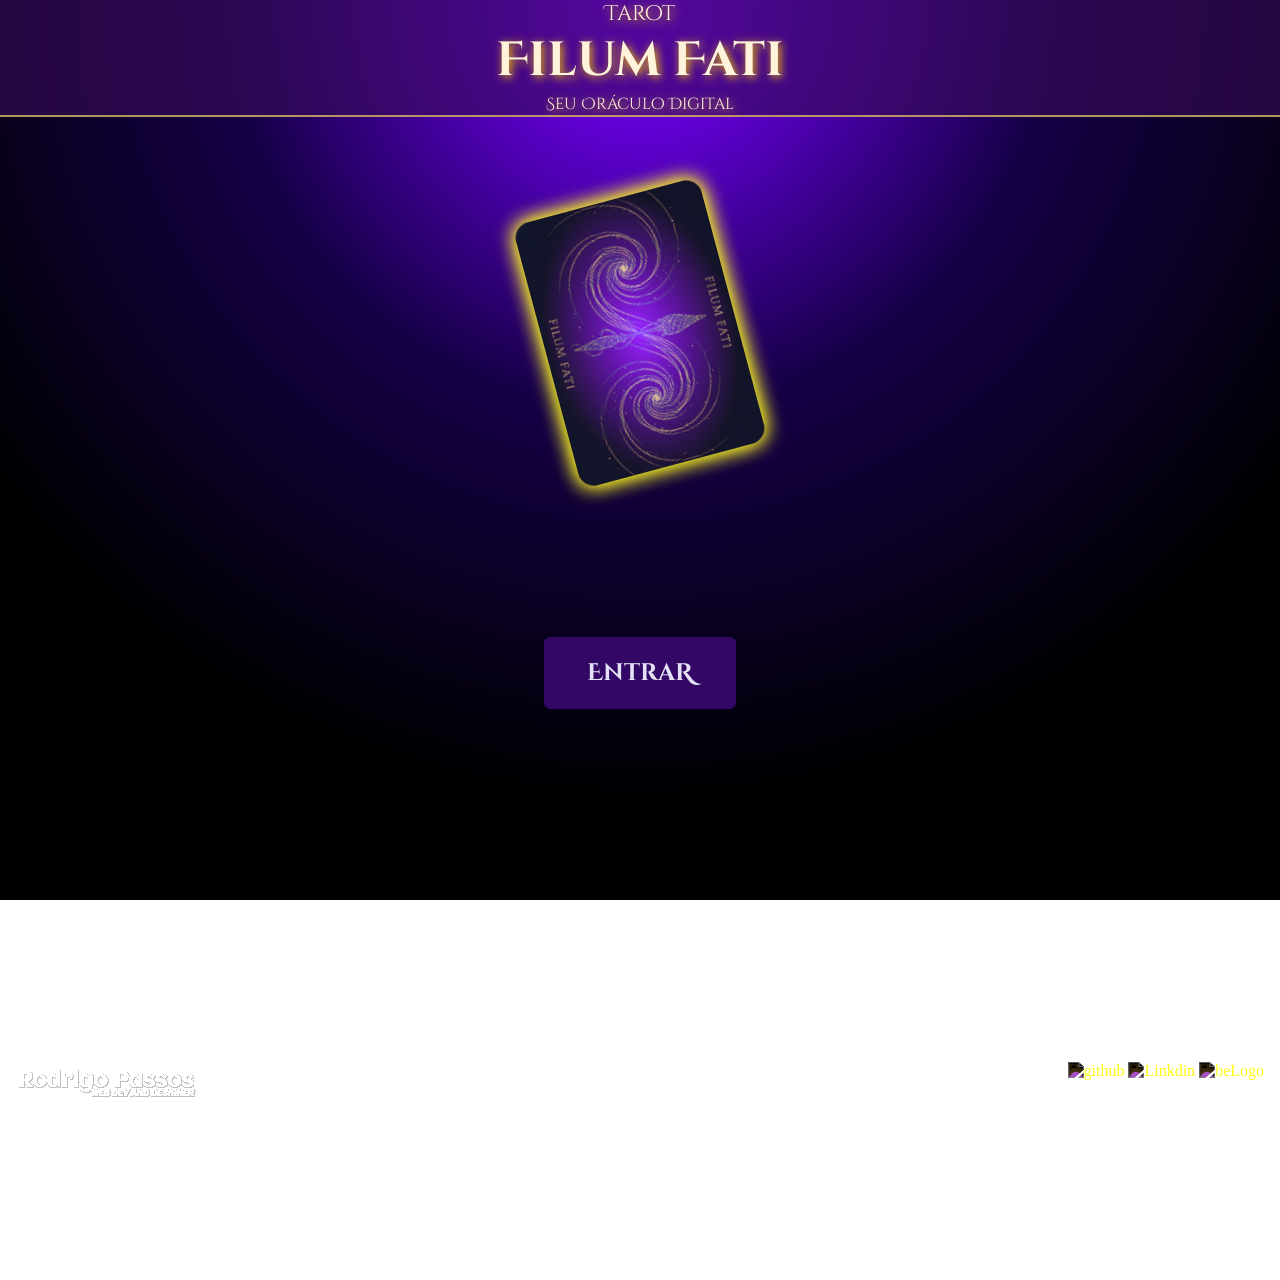
==== commit 4ed323fb: "update" ====
--- a/index.html
+++ b/index.html
@@ -24,6 +24,7 @@
     <div class="background"></div>
     <!--cabeçalho do projeto-->
     <header class="cabecalho">
+      <span>Tarot</span>   
       <h1>Filum Fati</h1>
       <p>Seu Oráculo Digital</p>
     </header>
@@ -68,11 +69,12 @@
           autofocus
           placeholder="Digite Sua Pergunta Aqui..."
         />
-        <button class="btn" id="btn" type="button">
-          <audio id="Somdecarta" src="./assets/sons/card-sound.mp3"></audio>
-          SorteaR cartas
-        </button>
       </section>
+      
+      <button class="btn" id="btn" type="button">
+        <audio id="Somdecarta" src="./assets/sons/card-sound.mp3"></audio>
+        SorteaR cartas
+      </button>
 
       <!--resultado da pergunta do usuario-->
       <h2>SUA LEITURA DE TAROT</h2>
--- a/source/css/tarotStyle.css
+++ b/source/css/tarotStyle.css
@@ -14,7 +14,7 @@
   --fontcolor: #fff4db;
   --panelcolor: #fdc8ff8c;
   --textH: white;
-  --textShadow: 2px 2px 10px #a48f00;
+  --textShadow: 2px 2px 10px #f4c700;
   --trasition: all 0.3s ease;
   --cinzel: "Cinzel Decorative";
 }
@@ -95,15 +95,20 @@
   object-fit: cover;
   background-position: center;
   background-repeat: no-repeat;
-
-}
+  }
 
 .cabecalho h1{
   text-shadow: var(--textShadow);
   font-size: 3em;
+
 }
 .cabecalho p{
   font-size: 1em;
+  text-shadow: var(--textShadow);
+
+}
+.cabecalho span{
+  font-size: 1.3em;
   text-shadow: var(--textShadow);
 
 }
@@ -262,10 +267,10 @@
 /*campo da pergunta*/
 .infoInput {
   display: flex;
-  flex-direction: row;
+  flex-direction: column;
   justify-content: space-evenly;
   align-items: center;
-  width: 60em;
+  width: 46em;
   height: auto;
   margin: var(--margin);
   padding: 1em;
@@ -312,11 +317,12 @@
 }
 
 /*Botão da pergunta*/
-.infoInput button {
+.btn {
   background-color: #362c4e;
   color: #e4e1f4;
   width: 16em;
   height: 3.8em;
+  margin: 0 auto;
   font-size: 16px;
   font-weight: bolder;
   font-family: "Cinzel Decorative";
@@ -326,7 +332,7 @@
   cursor: pointer;
 }
 
-.infoInput button:hover {
+.btn:hover {
   background: linear-gradient(145deg, #4609b7 15%, #9875e9 60%);
   color: var(--textH);
               border: 1px solid #ba8004;
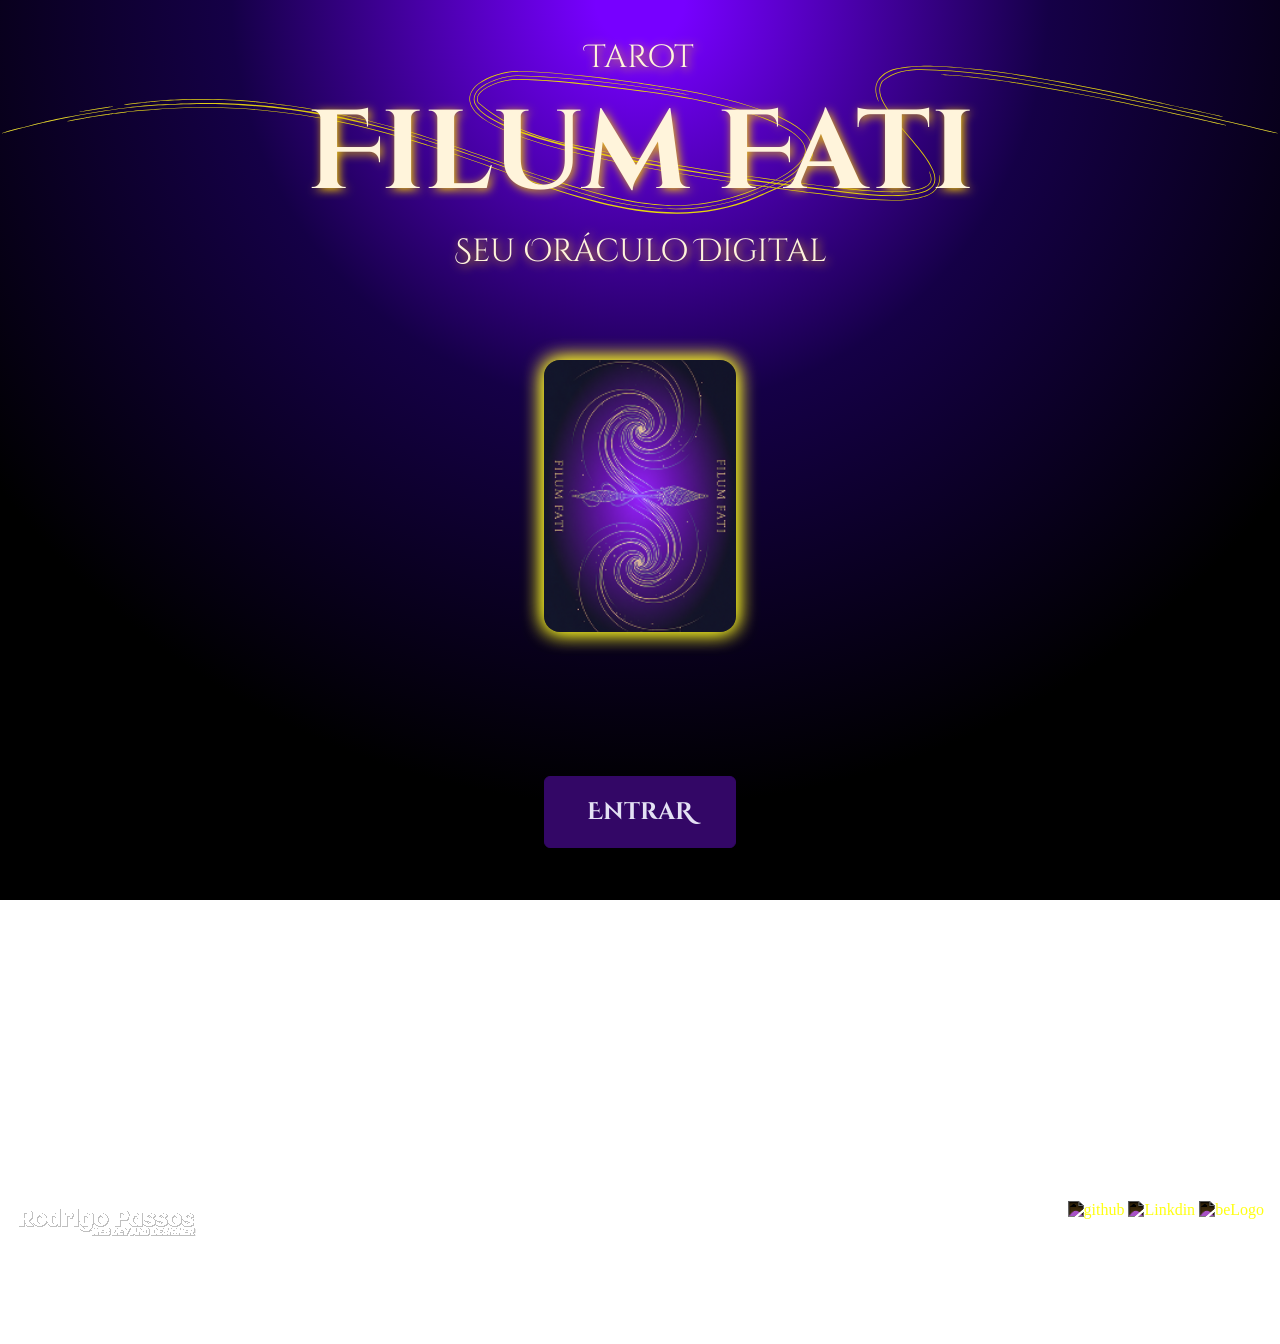
==== commit 1ab1ee96: "lastUpdate" ====
--- a/index.html
+++ b/index.html
@@ -1,36 +1,69 @@
 <!doctype html>
 <html lang="pt-br">
-  <head>
-    <meta charset="UTF-8" />
-    <meta name="viewport" content="width=device-width, initial-scale=1.0" />
-    <meta http-equiv="X-UA-Compatible" content="IE=edge" />
-    <link rel="preconnect" href="https://fonts.googleapis.com" />
-    <link rel="preconnect" href="https://fonts.gstatic.com" crossorigin />
-    <link
-      href="https://fonts.googleapis.com/css2?family=Bodoni+Moda:ital,opsz,wght@0,6..96,400..900;1,6..96,400..900&family=Cinzel+Decorative:wght@400;700;900&family=Cinzel:wght@400..900&family=Cookie&family=Mogra&display=swap"
-      rel="stylesheet"
-    />
-    <link rel="stylesheet" href="./source/css/tarotStyle.css " />
-    <link rel="icon" href="./assets/icon/favicon.svg " type="img" />
-    <link
-      href="https://fonts.googleapis.com/css2?family=Montserrat:wght@400&display=swap"
-      rel="stylesheet"
-    />
-    <!--titulo do projeto-->
-    <title>Filum Fati - Seu Oráculo Digital: Consulta e Orientação</title>
-  </head>
-
-  <body>
-    <div class="background"></div>
-    <!--cabeçalho do projeto-->
-    <header class="cabecalho">
-      <span>Tarot</span>   
-      <h1>Filum Fati</h1>
-      <p>Seu Oráculo Digital</p>
-    </header>
-
-    <!--SplashScreen-->
-    <section class="containerSplash" id="cSplahs">
+
+<head>
+  <meta charset="UTF-8" />
+  <meta name="viewport" content="width=device-width, initial-scale=1.0" />
+  <meta http-equiv="X-UA-Compatible" content="IE=edge" />
+  <link rel="preconnect" href="https://fonts.googleapis.com" />
+  <link rel="preconnect" href="https://fonts.gstatic.com" crossorigin />
+  <link
+    href="https://fonts.googleapis.com/css2?family=Bodoni+Moda:ital,opsz,wght@0,6..96,400..900;1,6..96,400..900&family=Cinzel+Decorative:wght@400;700;900&family=Cinzel:wght@400..900&family=Cookie&family=Mogra&display=swap"
+    rel="stylesheet" />
+  <link rel="stylesheet" href="./source/css/tarotStyle.css " />
+  <link rel="icon" href="./assets/icon/favicon.svg " type="img" />
+  <link href="https://fonts.googleapis.com/css2?family=Montserrat:wght@400&display=swap" rel="stylesheet" />
+  <!--titulo do projeto-->
+  <title>Filum Fati - Seu Oráculo Digital: Consulta e Orientação</title>
+</head>
+
+<body>
+  <div class="background"></div>
+  <!--cabeçalho do projeto-->
+  <header class="cabecalho" id="cabecalho">
+    <span>Tarot</span>
+    <h1>Filum Fati</h1>
+    <p>Seu Oráculo Digital</p>
+  </header>
+
+  <!--SplashScreen-->
+  <div id="svg">
+    <svg viewBox="0 0 2809 333" width="100%" height="100%" id="fio" fill="none" xmlns="http://www.w3.org/2000/svg"
+      shape-rendering="geometricPrecision">
+      <g filter="url(#filter0_f_255_13)">
+        <!-- Resto dos seus paths gigantes permanecem iguais... -->
+        <g filter="url(#filter0_f_255_13)">
+          <path
+            d="M2671.51 113.801C2635.14 105.419 2585.01 94.6567 2550.19 86.8844C2549.7 86.7727 2549.2 86.6612 2548.7 86.5498C2534.35 83.3428 2519.5 80.0022 2499.51 75.6091C2497.03 75.0647 2494.5 74.5096 2491.93 73.9469C2469.06 68.9444 2441.93 63.0747 2406.92 55.8855C2281.75 29.9041 2178.89 16.1317 2150.83 13.3315C2116.91 9.59799 2087.55 6.72568 2049.92 5.62051C2045.6 5.51229 2041.37 5.44695 2037.21 5.42699C2031.9 5.40018 2026.74 5.44804 2021.74 5.57512C2011.29 5.87939 2003.89 6.23335 1992.3 7.48257C1971.33 11.1365 1947.63 10.4765 1928.01 35.9591C1921.78 46.0492 1921.59 57.7952 1924.1 68.0978C1925.91 75.6824 1928.63 82.1181 1928.32 82.4631C1928.08 82.7957 1924.82 76.824 1922.88 69.0553C1920.32 58.9649 1920.13 47.0865 1925.98 36.6279C1926 36.5813 1926.03 36.5347 1926.05 36.4881C1945.59 9.07346 1970.58 9.97536 1991.07 6.19433C2003.17 4.85042 2010.11 4.52648 2020.52 4.18766C2025.46 4.04905 2030.54 3.98876 2035.76 4.00166C2040.53 4.01554 2044.24 4.06978 2048.59 4.1678C2085.48 5.18052 2114 7.89296 2147.92 11.5681C2176.1 14.2991 2281.79 28.3668 2410.05 55.0713C2445.14 62.2948 2472.99 68.325 2496.03 73.3773C2498.56 73.932 2501.04 74.4766 2503.45 75.0085C2503.51 75.0211 2503.57 75.0337 2503.62 75.0463C2524.08 79.5496 2537.36 82.5548 2551.38 85.6904C2551.68 85.7564 2551.98 85.8224 2552.27 85.8885C2587.55 93.7727 2636.98 104.387 2672.06 112.475C2678.65 113.99 2683.93 115.537 2683.77 115.902C2683.62 116.268 2678.09 115.314 2671.51 113.801ZM1523.92 76.7094C1560.09 83.6358 1607.92 94.8468 1649.1 108.422C1690.68 121.705 1726.23 139.442 1740.29 150.276C1753.65 160.182 1771.62 175.31 1767.58 195.964C1766.72 200.361 1764.33 205.622 1761.64 209.684C1751.32 225.035 1734.4 237.201 1713.44 249.264C1692.08 261.286 1672.71 269.754 1652.34 278.067C1605.01 297.087 1568.07 303.886 1539.5 307.588C1531.26 308.621 1523.51 309.362 1516.29 309.893C1516.28 309.894 1516.27 309.895 1516.26 309.896C1489.03 311.829 1468.45 311.262 1449.77 309.987C1416.36 307.497 1389.2 303.102 1357.05 296.005C1312.49 286.4 1250.09 267.621 1209.63 254.41C1207.42 253.699 1205.15 252.968 1202.86 252.223C1173.2 242.615 1137.73 230.453 1083.69 211.491C1038.8 195.757 999.9 182.221 965.07 170.765C954.952 167.433 945.569 164.395 936.424 161.489C913.252 154.127 892.449 147.873 872.733 142.324C750.116 108.123 677.454 98.33 631.454 91.7874C596.872 87.1762 576.243 85.194 562.419 83.8132C558.163 83.4016 554.387 83.0539 550.823 82.7496C518.716 80.0562 489.693 78.6997 453.885 78.357C445.799 78.2913 437.862 78.2868 429.381 78.3559C401.196 78.5928 378.887 79.7977 362.834 80.8927C355.625 81.3867 349.244 81.8892 343.204 82.3982C343.092 82.4078 342.981 82.4174 342.869 82.427C342.027 82.4982 341.19 82.5691 340.359 82.6407C339.733 82.6946 339.107 82.7505 338.479 82.8052C338.233 82.8317 338.012 82.8538 337.847 82.871C337.717 82.8845 337.615 82.895 337.549 82.9016C337.537 82.9032 337.525 82.9047 337.512 82.9063C336.324 83.028 335.301 83.1218 335.09 83.1412C334.724 83.1749 334.398 83.2033 334.232 83.2181C333.354 83.2963 332.22 83.3939 331.467 83.4588C329.53 83.6265 326.163 83.9142 320.93 84.3943C316.396 84.8263 311.918 85.2848 306.548 85.8669C306.215 85.9032 305.882 85.9397 305.549 85.9762C300.391 86.5409 294.338 87.2241 286.691 88.1393C279.736 88.9705 273.251 89.4858 272.263 89.2156C271.275 88.947 276.173 87.979 283.149 87.1274C290.372 86.247 296.059 85.588 301.236 85.0068C301.564 84.9699 301.892 84.9331 302.22 84.8964C307.526 84.3046 312.92 83.7338 318.599 83.186C320.505 83.0021 322.467 82.8188 324.298 82.6525C327.593 82.3442 331.333 81.9937 335.792 81.596C336.687 81.5162 337.61 81.4357 338.553 81.3533C344.603 80.8248 351.621 80.248 359.483 79.6923C377.449 78.4271 402.041 77.0887 432.717 76.9027C440.749 76.856 448.633 76.8728 456.512 76.9522C492.365 77.3479 523.865 78.8562 557.753 81.8806C562.368 82.2975 566.776 82.7307 571.47 83.2145C585.749 84.7233 602.852 86.4768 635.027 90.8295C678.823 97.1919 749.912 106.689 871.916 140.621C892.637 146.435 914.852 153.129 938.402 160.631C947.346 163.479 956.445 166.429 965.938 169.556C1000.26 180.854 1037.85 193.925 1081.3 209.141C1134.08 227.648 1168.75 239.574 1198.1 249.145C1199.11 249.475 1200.12 249.804 1201.13 250.131C1202.38 250.539 1203.62 250.942 1204.85 251.341C1247.88 265.469 1314.2 285.677 1363.41 295.907C1394.08 302.424 1420.15 306.521 1453.23 308.788C1469.47 309.768 1487.01 310.368 1513.63 308.657C1521.1 308.149 1529.34 307.412 1538.42 306.293C1567.25 302.623 1604.42 295.799 1651.81 276.753C1672.53 268.302 1692.62 259.479 1714.05 247.279C1734.42 235.397 1750.25 223.919 1760.37 209.02C1763.07 204.979 1765.47 199.72 1766.26 195.324C1770.17 175.609 1751.33 159.367 1734.89 148.297C1721.22 138.627 1687.21 121.99 1646.75 109.151C1606.18 95.9297 1562.1 85.6798 1530.31 79.4485C1526.99 78.7982 1523.64 78.1486 1520.27 77.5078C1491.61 72.0364 1462.1 67.1704 1438.28 63.9231C1363.62 54.9406 1243.49 37.2642 1137.82 34.5525H1136.59C1099 33.9351 1041.47 56.579 1048.9 81.4738C1049.27 82.6669 1049.65 83.6294 1050.17 84.7201C1151.91 172.735 1280.63 175.934 1310.75 188.368C1312.49 188.755 1314.09 189.107 1315.53 189.423C1316.79 189.703 1318.03 189.973 1318.96 190.176C1332.81 193.202 1345.63 195.847 1359.58 198.631C1360.34 198.782 1361.1 198.934 1361.87 199.086C1377.55 202.196 1390.73 204.719 1408.98 208.155C1476.05 220.69 1529.17 229.018 1577.83 236.332C1587.37 237.757 1594.72 238.837 1603.01 240.042C1603.04 240.046 1603.06 240.049 1603.09 240.053C1638.46 245.193 1673.06 249.913 1702.32 253.801C1759.1 261.325 1795.85 265.662 1825.74 269.152C1835.11 270.239 1843.84 271.238 1852.15 272.18C1855.4 272.548 1858.58 272.907 1861.72 273.259C1876.77 274.952 1889.55 276.181 1901.81 277.192C1914.74 278.269 1930.91 279.266 1944.26 279.604C1951.06 279.783 1956.97 279.838 1963.31 279.775C1970.85 279.7 1977.73 279.437 1984.01 279.008C1986.25 278.855 1988.42 278.682 1990.51 278.488C2018.1 275.858 2049.06 268.653 2041.78 245.906C2040.39 239.965 2038.61 235.704 2038.89 235.257C2039.2 235.117 2041.57 239.082 2043.06 245.149C2050.69 269.122 2020.36 276.882 1992.49 279.726C1990.42 279.934 1988.26 280.124 1986.03 280.292C1979.85 280.756 1973.05 281.058 1965.56 281.17C1958.17 281.271 1952.98 281.228 1945.97 281.07C1932.72 280.781 1915.7 279.762 1902.72 278.69C1890.17 277.665 1877.33 276.445 1861.56 274.672C1859.38 274.427 1857.17 274.178 1854.92 273.924C1846.49 272.972 1837.49 271.946 1827.61 270.799C1797.15 267.25 1760.06 262.88 1702.64 255.276C1673.68 251.427 1639.63 246.788 1604.17 241.644C1595.85 240.436 1588.25 239.323 1578.82 237.916C1529.93 230.577 1476.54 222.218 1409.11 209.621C1391.76 206.357 1379.51 204.024 1363.87 200.935C1363.04 200.77 1362.21 200.605 1361.38 200.441C1347.49 197.679 1333.87 194.884 1319.22 191.686C1317.28 191.261 1314.33 190.614 1311.07 189.889C1280.66 177.168 1151.97 175.026 1048.76 85.0494C1048.62 84.74 1048.48 84.4345 1048.36 84.1329C1039.87 65.194 1066.62 50.172 1084.29 43.2921C1103.28 35.9782 1122.34 32.313 1136.69 32.917H1137.72C1162.51 32.4449 1185.23 34.5984 1203.97 35.7895C1237.5 38.2295 1262.03 40.788 1282.74 43.0457C1286.55 43.4649 1290.21 43.8739 1293.72 44.2744C1309.19 46.043 1320.76 47.4571 1332.89 48.912C1369.04 53.2862 1395.12 56.6086 1426.48 60.7134C1453.14 64.2139 1485.63 69.5051 1513.86 74.8029C1513.91 74.8108 1513.95 74.8187 1513.99 74.8266C1517.3 75.4446 1520.68 76.0875 1523.92 76.7094ZM185.677 103.866C178.612 105.115 172.841 105.868 172.834 105.47C172.834 105.073 178.612 103.674 185.686 102.425C202.54 99.4453 219.188 96.7707 235.632 94.3873C242.829 93.3429 248.623 92.8784 248.61 93.2739C248.594 93.672 242.756 94.7842 235.586 95.8264C219.154 98.2108 202.519 100.886 185.677 103.866ZM1496.28 64.0202C1503.11 65.2442 1509.82 66.8268 1511.28 67.5101C1512.73 68.1921 1508.42 67.704 1501.62 66.463C1498.02 65.8075 1492.09 64.7413 1484.08 63.359C1432.31 54.8736 1293.05 31.003 1137.33 26.5008H1137.08C1120.85 25.957 1103.47 29.9597 1087.45 35.5453C1073.67 40.5153 1061.74 46.607 1052.62 54.7338C1042.72 63.1519 1037.78 76.0022 1043.56 87.0931C1048.88 98.1972 1060.05 107.219 1072.23 115.079C1097.69 131.134 1132.04 145.183 1181.36 160.71C1401.35 224.753 1631.39 252.42 1860.84 280.801C1914.32 286.465 1964.35 292.306 2014.37 283.181C2017.34 282.525 2019.89 281.873 2022.68 281.03C2026.17 279.971 2029.29 278.801 2032.06 277.534C2034.88 276.228 2037.05 275.03 2039.49 273.341C2042.26 271.401 2044.44 269.319 2046.13 267.113C2053.48 258.192 2051.16 244.137 2046.38 233.322C2036.15 210.343 2019.14 190.344 2002.94 170.495C1986.65 150.823 1969.45 131.308 1954.29 110.348C1941.05 90.1975 1919.43 63.7562 1935.65 37.5433C1979.6 1.19389 2033.8 13.7066 2086.29 14.4344C2208.63 23.7147 2334.16 48.1231 2456.73 72.8562C2562.12 94.0619 2744.05 136.868 2792.04 148.528C2799.29 150.259 2805.1 151.979 2804.93 152.342C2804.76 152.704 2798.69 151.574 2791.45 149.844C2743.83 138.273 2562.42 95.5898 2457.51 74.4643C2335.23 49.7659 2210.1 25.4226 2087.84 15.9667C2035.58 14.8266 1980.81 3.64792 1937.75 37.266C1920.67 61.2259 1941.52 88.3821 1954.83 108.42C1969.94 129.423 1987.18 148.933 2003.58 168.674C2019.92 188.605 2037.03 208.55 2047.73 231.942C2052.63 242.76 2055.69 257.775 2047.94 267.76C2046.2 270.165 2043.93 272.41 2041.1 274.479C2038.3 276.48 2036.27 277.602 2033.34 279.005C2030.52 280.334 2027.36 281.555 2023.83 282.658C2020.65 283.642 2018.31 284.245 2015.25 284.943C1964.6 294.421 1914.33 288.558 1860.59 282.99C1630.75 255.004 1400.44 227.841 1179.84 163.523C1130.88 148.073 1097.21 133.813 1071.98 117.631C1060.18 109.905 1048.67 100.612 1042.83 89.4504C1036.3 78.2051 1040.19 64.1195 1049.99 55.2508C1059 46.5546 1071.05 40.167 1085 34.9231C1101.8 28.8433 1119.86 24.5377 1137.17 25.0767H1137.24C1289.91 29.3898 1425.87 52.4741 1478.01 60.8397C1486.23 62.2327 1492.47 63.3373 1496.28 64.0202ZM1773.17 203.633C1754.78 243.339 1702.92 265.028 1655.35 285.447C1610.24 303.987 1560.38 315.194 1513.24 317.969C1465.15 321.018 1420.4 316.173 1385.1 310.226C1330.44 300.666 1297.19 290.399 1263.96 280.316C1263.6 280.205 1263.24 280.094 1262.88 279.982C1230.24 269.777 1197.07 258.464 1144.34 239.776C1091.01 220.955 1017.13 193.867 941.937 170.18C941.878 170.161 941.82 170.143 941.761 170.124C866.89 146.298 789.351 127.562 732.77 116.575C535.568 78.3372 409.973 88.0437 347.885 90.7784C238.501 97.0035 115.656 121.851 7.70865 151.398C-4.57447 154.571 15.7568 147.445 37.9207 141.822C38.7206 141.616 39.5201 141.41 40.3191 141.206C47.9261 139.258 54.5553 137.588 63.821 135.289C77.2131 131.942 87.0877 129.573 96.6411 127.334C120.848 119.585 291.17 89.7672 352.835 89.0367C411.813 86.7926 534.979 75.0906 733.937 113.608C789.61 124.46 865.292 144.373 940.612 168.272C940.817 168.336 941.022 168.401 941.227 168.465C1015.95 191.953 1090.51 219.265 1144.75 238.413C1199.43 257.799 1233.97 269.532 1267.14 279.8C1267.47 279.901 1267.8 280.002 1268.13 280.103C1300.91 289.969 1332.78 299.641 1385.26 308.816C1421.26 314.888 1466.45 319.676 1514.68 316.453C1561.35 313.543 1610.39 302.38 1654.82 284.134C1702.04 264.002 1752.98 242.103 1771.41 204.246C1774.25 197.335 1774.54 191.545 1774.96 191.087C1775.31 190.825 1775.85 196.507 1773.17 203.633ZM1780.66 208.693C1752.37 258.96 1702.88 274.056 1658.98 294.338C1488.15 368.475 1301.59 307.892 1142.99 250.12C1088.97 231.077 1013.86 203.147 938.35 179.029C937.5 178.757 936.65 178.485 935.799 178.214C860.983 154.16 785.183 134.984 730.07 124.312C533.849 86.4065 408.612 96.9199 346.913 99.7052C288.015 103.699 273.522 106.269 249.165 109.436C248.51 109.527 247.855 109.618 247.199 109.71C247.156 109.717 247.113 109.725 247.07 109.732C246.247 109.866 245.555 109.975 245.199 110.03C244.473 110.142 243.881 110.23 243.659 110.263C243.146 110.34 242.716 110.402 242.562 110.424C241.936 110.515 241.219 110.619 240.757 110.685C236.417 111.298 223.639 113.163 213.228 114.81C202.605 116.483 194.961 117.734 186.867 119.097C186.047 119.236 185.227 119.375 184.407 119.514C177.19 120.745 168.805 122.218 157.801 124.3C151.049 125.579 146.153 126.225 146.909 125.673C147.67 125.122 153.785 123.596 160.528 122.333C172.425 120.102 181.106 118.607 188.393 117.383C189.207 117.246 190.02 117.111 190.832 116.976C198.569 115.694 205.318 114.605 214.737 113.134C228.405 110.975 238.188 109.543 247.892 108.18C273.081 104.891 290.29 101.92 351.818 97.9629C410.465 95.6811 532.559 84.8805 730.272 122.907C785.537 133.605 861.487 152.83 936.279 176.879C937.154 177.158 938.029 177.437 938.902 177.716C1014.49 201.865 1089.51 229.766 1143.39 248.758C1305.47 306.566 1488.49 364.255 1658 291.927C1701.46 272.258 1749.96 257.328 1778.77 209.493C1791.17 185.062 1774.46 158.414 1759.1 146.519C1743.03 133 1726.5 124.679 1710.28 117.163C1613.34 76.5998 1534.31 64.7631 1460.28 51.5951C1443.93 48.9599 1401.29 41.7378 1339.19 33.869C1320.92 31.5559 1300.67 29.1587 1279.55 26.9037C1237.69 22.8012 1190.96 17.0203 1136.76 17.1012H1137.65C1121.63 16.4906 1106.21 19.771 1090.88 24.4229C1076.12 29.1046 1063.24 34.8875 1052.02 43.0468C1040.58 51.1996 1028.34 65.8844 1032.21 83.2318C1036.21 99.6916 1047.98 109.789 1061.04 119.433C1086.66 137.348 1121.25 152.131 1170.91 168.234C1293.02 208.386 1505.36 243.405 1617.67 259.58C1675.88 268.064 1705.77 272.005 1729.23 275.177C1735.64 276.037 1741.34 276.796 1746.6 277.491C1760.8 279.364 1770.09 280.577 1783.51 282.271C1809.78 285.578 1834.72 288.588 1859.6 291.485C1894.48 295.459 1923.22 297.964 1956.18 298.294C1962.66 298.352 1974.14 298.189 1982.34 297.68C1991.14 297.132 1998.44 296.547 2009.17 294.758C2024.74 291.379 2053.34 287.491 2060.39 259.665C2062.1 250.238 2060.43 243.893 2060.78 242.962C2060.91 242.373 2063.21 248.065 2062.2 257.382C2057.31 287.393 2025.97 292.597 2011.17 295.847C2006.57 296.708 2000.51 297.526 1996.46 297.952C1992.43 298.388 1988.24 298.74 1983.89 299.011C1975.69 299.558 1964.17 299.767 1957.31 299.721C1924.25 299.468 1894.79 296.926 1859.44 292.894C1834.35 289.974 1809.19 286.937 1782.73 283.601C1768.8 281.844 1758.51 280.499 1744.16 278.602C1738.99 277.917 1733.5 277.184 1727.42 276.369C1704.42 273.253 1674.71 269.333 1616.88 260.899C1504.78 244.748 1292.67 209.729 1170.79 169.685C1121.53 153.732 1087.33 139.169 1061.53 121.515C1048.47 112.056 1036.84 102.586 1031.49 86.1947C1025.88 68.8605 1037.58 51.9452 1049.14 43.4528C1060.4 34.731 1073.38 28.701 1088.31 23.7503C1104.44 18.649 1120.66 15.0572 1137.74 15.6811H1136.67C1190.39 15.5701 1236.44 21.2632 1277.82 25.2877C1299.03 27.5402 1319.22 29.919 1337.37 32.2045C1400.86 40.2306 1440.81 47.0392 1454.89 49.2526C1531.67 62.7097 1613.98 74.9983 1712.13 116.448C1728.01 123.867 1744.67 132.39 1760.37 145.742C1775.55 157.654 1792.26 184.06 1780.66 208.693ZM2080.28 24.9521C2072.61 24.467 2066.42 23.8689 2065.93 23.4522C2065.45 23.0406 2070.81 22.9486 2078.41 23.4116C2112.98 25.5133 2144.79 29.2863 2162.28 31.4045C2199.16 35.9897 2221.31 39.3974 2246.61 43.4257C2264.04 46.2306 2282.21 49.301 2301.03 52.6187C2318.22 55.6505 2334 58.5301 2351.05 61.7242C2367.92 64.8875 2385.14 68.2018 2402.57 71.636C2418.41 74.7582 2433.09 77.7093 2448.41 80.8361C2555 102.679 2635.13 121.096 2679 131.166C2685.64 132.699 2690.96 134.26 2690.8 134.625C2690.64 134.99 2685.07 134.023 2678.44 132.492C2634.91 122.499 2555.28 104.198 2449.18 82.4398C2433.88 79.313 2418.95 76.3104 2403.36 73.2355C2385.86 69.7861 2368.58 66.4555 2351.63 63.2751C2334.53 60.0697 2318.53 57.1475 2301.46 54.1342C2282.53 50.7947 2264.24 47.7029 2246.7 44.8781C2222.02 40.948 2201.48 37.7684 2165.03 33.1765C2147.31 31.0039 2115.41 27.1651 2080.28 24.9521Z"
+            fill="#E5D308" />
+          <path
+            d="M2671.51 113.801C2635.14 105.419 2585.01 94.6567 2550.19 86.8844C2549.7 86.7727 2549.2 86.6612 2548.7 86.5498C2534.35 83.3428 2519.5 80.0022 2499.51 75.6091C2497.03 75.0647 2494.5 74.5096 2491.93 73.9469C2469.06 68.9444 2441.93 63.0747 2406.92 55.8855C2281.75 29.9041 2178.89 16.1317 2150.83 13.3315C2116.91 9.59799 2087.55 6.72568 2049.92 5.62051C2045.6 5.51229 2041.37 5.44695 2037.21 5.42699C2031.9 5.40018 2026.74 5.44804 2021.74 5.57512C2011.29 5.87939 2003.89 6.23335 1992.3 7.48257C1971.33 11.1365 1947.63 10.4765 1928.01 35.9591C1921.78 46.0492 1921.59 57.7952 1924.1 68.0978C1925.91 75.6824 1928.63 82.1181 1928.32 82.4631C1928.08 82.7957 1924.82 76.824 1922.88 69.0553C1920.32 58.9649 1920.13 47.0865 1925.98 36.6279C1926 36.5813 1926.03 36.5347 1926.05 36.4881C1945.59 9.07346 1970.58 9.97536 1991.07 6.19433C2003.17 4.85042 2010.11 4.52648 2020.52 4.18766C2025.46 4.04905 2030.54 3.98876 2035.76 4.00166C2040.53 4.01554 2044.24 4.06978 2048.59 4.1678C2085.48 5.18052 2114 7.89296 2147.92 11.5681C2176.1 14.2991 2281.79 28.3668 2410.05 55.0713C2445.14 62.2948 2472.99 68.325 2496.03 73.3773C2498.56 73.932 2501.04 74.4766 2503.45 75.0085C2503.51 75.0211 2503.57 75.0337 2503.62 75.0463C2524.08 79.5496 2537.36 82.5548 2551.38 85.6904C2551.68 85.7564 2551.98 85.8224 2552.27 85.8885C2587.55 93.7727 2636.98 104.387 2672.06 112.475C2678.65 113.99 2683.93 115.537 2683.77 115.902C2683.62 116.268 2678.09 115.314 2671.51 113.801ZM1523.92 76.7094C1560.09 83.6358 1607.92 94.8468 1649.1 108.422C1690.68 121.705 1726.23 139.442 1740.29 150.276C1753.65 160.182 1771.62 175.31 1767.58 195.964C1766.72 200.361 1764.33 205.622 1761.64 209.684C1751.32 225.035 1734.4 237.201 1713.44 249.264C1692.08 261.286 1672.71 269.754 1652.34 278.067C1605.01 297.087 1568.07 303.886 1539.5 307.588C1531.26 308.621 1523.51 309.362 1516.29 309.893C1516.28 309.894 1516.27 309.895 1516.26 309.896C1489.03 311.829 1468.45 311.262 1449.77 309.987C1416.36 307.497 1389.2 303.102 1357.05 296.005C1312.49 286.4 1250.09 267.621 1209.63 254.41C1207.42 253.699 1205.15 252.968 1202.86 252.223C1173.2 242.615 1137.73 230.453 1083.69 211.491C1038.8 195.757 999.9 182.221 965.07 170.765C954.952 167.433 945.569 164.395 936.424 161.489C913.252 154.127 892.449 147.873 872.733 142.324C750.116 108.123 677.454 98.33 631.454 91.7874C596.872 87.1762 576.243 85.194 562.419 83.8132C558.163 83.4016 554.387 83.0539 550.823 82.7496C518.716 80.0562 489.693 78.6997 453.885 78.357C445.799 78.2913 437.862 78.2868 429.381 78.3559C401.196 78.5928 378.887 79.7977 362.834 80.8927C355.625 81.3867 349.244 81.8892 343.204 82.3982C343.092 82.4078 342.981 82.4174 342.869 82.427C342.027 82.4982 341.19 82.5691 340.359 82.6407C339.733 82.6946 339.107 82.7505 338.479 82.8052C338.233 82.8317 338.012 82.8538 337.847 82.871C337.717 82.8845 337.615 82.895 337.549 82.9016C337.537 82.9032 337.525 82.9047 337.512 82.9063C336.324 83.028 335.301 83.1218 335.09 83.1412C334.724 83.1749 334.398 83.2033 334.232 83.2181C333.354 83.2963 332.22 83.3939 331.467 83.4588C329.53 83.6265 326.163 83.9142 320.93 84.3943C316.396 84.8263 311.918 85.2848 306.548 85.8669C306.215 85.9032 305.882 85.9397 305.549 85.9762C300.391 86.5409 294.338 87.2241 286.691 88.1393C279.736 88.9705 273.251 89.4858 272.263 89.2156C271.275 88.947 276.173 87.979 283.149 87.1274C290.372 86.247 296.059 85.588 301.236 85.0068C301.564 84.9699 301.892 84.9331 302.22 84.8964C307.526 84.3046 312.92 83.7338 318.599 83.186C320.505 83.0021 322.467 82.8188 324.298 82.6525C327.593 82.3442 331.333 81.9937 335.792 81.596C336.687 81.5162 337.61 81.4357 338.553 81.3533C344.603 80.8248 351.621 80.248 359.483 79.6923C377.449 78.4271 402.041 77.0887 432.717 76.9027C440.749 76.856 448.633 76.8728 456.512 76.9522C492.365 77.3479 523.865 78.8562 557.753 81.8806C562.368 82.2975 566.776 82.7307 571.47 83.2145C585.749 84.7233 602.852 86.4768 635.027 90.8295C678.823 97.1919 749.912 106.689 871.916 140.621C892.637 146.435 914.852 153.129 938.402 160.631C947.346 163.479 956.445 166.429 965.938 169.556C1000.26 180.854 1037.85 193.925 1081.3 209.141C1134.08 227.648 1168.75 239.574 1198.1 249.145C1199.11 249.475 1200.12 249.804 1201.13 250.131C1202.38 250.539 1203.62 250.942 1204.85 251.341C1247.88 265.469 1314.2 285.677 1363.41 295.907C1394.08 302.424 1420.15 306.521 1453.23 308.788C1469.47 309.768 1487.01 310.368 1513.63 308.657C1521.1 308.149 1529.34 307.412 1538.42 306.293C1567.25 302.623 1604.42 295.799 1651.81 276.753C1672.53 268.302 1692.62 259.479 1714.05 247.279C1734.42 235.397 1750.25 223.919 1760.37 209.02C1763.07 204.979 1765.47 199.72 1766.26 195.324C1770.17 175.609 1751.33 159.367 1734.89 148.297C1721.22 138.627 1687.21 121.99 1646.75 109.151C1606.18 95.9297 1562.1 85.6798 1530.31 79.4485C1526.99 78.7982 1523.64 78.1486 1520.27 77.5078C1491.61 72.0364 1462.1 67.1704 1438.28 63.9231C1363.62 54.9406 1243.49 37.2642 1137.82 34.5525H1136.59C1099 33.9351 1041.47 56.579 1048.9 81.4738C1049.27 82.6669 1049.65 83.6294 1050.17 84.7201C1151.91 172.735 1280.63 175.934 1310.75 188.368C1312.49 188.755 1314.09 189.107 1315.53 189.423C1316.79 189.703 1318.03 189.973 1318.96 190.176C1332.81 193.202 1345.63 195.847 1359.58 198.631C1360.34 198.782 1361.1 198.934 1361.87 199.086C1377.55 202.196 1390.73 204.719 1408.98 208.155C1476.05 220.69 1529.17 229.018 1577.83 236.332C1587.37 237.757 1594.72 238.837 1603.01 240.042C1603.04 240.046 1603.06 240.049 1603.09 240.053C1638.46 245.193 1673.06 249.913 1702.32 253.801C1759.1 261.325 1795.85 265.662 1825.74 269.152C1835.11 270.239 1843.84 271.238 1852.15 272.18C1855.4 272.548 1858.58 272.907 1861.72 273.259C1876.77 274.952 1889.55 276.181 1901.81 277.192C1914.74 278.269 1930.91 279.266 1944.26 279.604C1951.06 279.783 1956.97 279.838 1963.31 279.775C1970.85 279.7 1977.73 279.437 1984.01 279.008C1986.25 278.855 1988.42 278.682 1990.51 278.488C2018.1 275.858 2049.06 268.653 2041.78 245.906C2040.39 239.965 2038.61 235.704 2038.89 235.257C2039.2 235.117 2041.57 239.082 2043.06 245.149C2050.69 269.122 2020.36 276.882 1992.49 279.726C1990.42 279.934 1988.26 280.124 1986.03 280.292C1979.85 280.756 1973.05 281.058 1965.56 281.17C1958.17 281.271 1952.98 281.228 1945.97 281.07C1932.72 280.781 1915.7 279.762 1902.72 278.69C1890.17 277.665 1877.33 276.445 1861.56 274.672C1859.38 274.427 1857.17 274.178 1854.92 273.924C1846.49 272.972 1837.49 271.946 1827.61 270.799C1797.15 267.25 1760.06 262.88 1702.64 255.276C1673.68 251.427 1639.63 246.788 1604.17 241.644C1595.85 240.436 1588.25 239.323 1578.82 237.916C1529.93 230.577 1476.54 222.218 1409.11 209.621C1391.76 206.357 1379.51 204.024 1363.87 200.935C1363.04 200.77 1362.21 200.605 1361.38 200.441C1347.49 197.679 1333.87 194.884 1319.22 191.686C1317.28 191.261 1314.33 190.614 1311.07 189.889C1280.66 177.168 1151.97 175.026 1048.76 85.0494C1048.62 84.74 1048.48 84.4345 1048.36 84.1329C1039.87 65.194 1066.62 50.172 1084.29 43.2921C1103.28 35.9782 1122.34 32.313 1136.69 32.917H1137.72C1162.51 32.4449 1185.23 34.5984 1203.97 35.7895C1237.5 38.2295 1262.03 40.788 1282.74 43.0457C1286.55 43.4649 1290.21 43.8739 1293.72 44.2744C1309.19 46.043 1320.76 47.4571 1332.89 48.912C1369.04 53.2862 1395.12 56.6086 1426.48 60.7134C1453.14 64.2139 1485.63 69.5051 1513.86 74.8029C1513.91 74.8108 1513.95 74.8187 1513.99 74.8266C1517.3 75.4446 1520.68 76.0875 1523.92 76.7094ZM185.677 103.866C178.612 105.115 172.841 105.868 172.834 105.47C172.834 105.073 178.612 103.674 185.686 102.425C202.54 99.4453 219.188 96.7707 235.632 94.3873C242.829 93.3429 248.623 92.8784 248.61 93.2739C248.594 93.672 242.756 94.7842 235.586 95.8264C219.154 98.2108 202.519 100.886 185.677 103.866ZM1496.28 64.0202C1503.11 65.2442 1509.82 66.8268 1511.28 67.5101C1512.73 68.1921 1508.42 67.704 1501.62 66.463C1498.02 65.8075 1492.09 64.7413 1484.08 63.359C1432.31 54.8736 1293.05 31.003 1137.33 26.5008H1137.08C1120.85 25.957 1103.47 29.9597 1087.45 35.5453C1073.67 40.5153 1061.74 46.607 1052.62 54.7338C1042.72 63.1519 1037.78 76.0022 1043.56 87.0931C1048.88 98.1972 1060.05 107.219 1072.23 115.079C1097.69 131.134 1132.04 145.183 1181.36 160.71C1401.35 224.753 1631.39 252.42 1860.84 280.801C1914.32 286.465 1964.35 292.306 2014.37 283.181C2017.34 282.525 2019.89 281.873 2022.68 281.03C2026.17 279.971 2029.29 278.801 2032.06 277.534C2034.88 276.228 2037.05 275.03 2039.49 273.341C2042.26 271.401 2044.44 269.319 2046.13 267.113C2053.48 258.192 2051.16 244.137 2046.38 233.322C2036.15 210.343 2019.14 190.344 2002.94 170.495C1986.65 150.823 1969.45 131.308 1954.29 110.348C1941.05 90.1975 1919.43 63.7562 1935.65 37.5433C1979.6 1.19389 2033.8 13.7066 2086.29 14.4344C2208.63 23.7147 2334.16 48.1231 2456.73 72.8562C2562.12 94.0619 2744.05 136.868 2792.04 148.528C2799.29 150.259 2805.1 151.979 2804.93 152.342C2804.76 152.704 2798.69 151.574 2791.45 149.844C2743.83 138.273 2562.42 95.5898 2457.51 74.4643C2335.23 49.7659 2210.1 25.4226 2087.84 15.9667C2035.58 14.8266 1980.81 3.64792 1937.75 37.266C1920.67 61.2259 1941.52 88.3821 1954.83 108.42C1969.94 129.423 1987.18 148.933 2003.58 168.674C2019.92 188.605 2037.03 208.55 2047.73 231.942C2052.63 242.76 2055.69 257.775 2047.94 267.76C2046.2 270.165 2043.93 272.41 2041.1 274.479C2038.3 276.48 2036.27 277.602 2033.34 279.005C2030.52 280.334 2027.36 281.555 2023.83 282.658C2020.65 283.642 2018.31 284.245 2015.25 284.943C1964.6 294.421 1914.33 288.558 1860.59 282.99C1630.75 255.004 1400.44 227.841 1179.84 163.523C1130.88 148.073 1097.21 133.813 1071.98 117.631C1060.18 109.905 1048.67 100.612 1042.83 89.4504C1036.3 78.2051 1040.19 64.1195 1049.99 55.2508C1059 46.5546 1071.05 40.167 1085 34.9231C1101.8 28.8433 1119.86 24.5377 1137.17 25.0767H1137.24C1289.91 29.3898 1425.87 52.4741 1478.01 60.8397C1486.23 62.2327 1492.47 63.3373 1496.28 64.0202ZM1773.17 203.633C1754.78 243.339 1702.92 265.028 1655.35 285.447C1610.24 303.987 1560.38 315.194 1513.24 317.969C1465.15 321.018 1420.4 316.173 1385.1 310.226C1330.44 300.666 1297.19 290.399 1263.96 280.316C1263.6 280.205 1263.24 280.094 1262.88 279.982C1230.24 269.777 1197.07 258.464 1144.34 239.776C1091.01 220.955 1017.13 193.867 941.937 170.18C941.878 170.161 941.82 170.143 941.761 170.124C866.89 146.298 789.351 127.562 732.77 116.575C535.568 78.3372 409.973 88.0437 347.885 90.7784C238.501 97.0035 115.656 121.851 7.70865 151.398C-4.57447 154.571 15.7568 147.445 37.9207 141.822C38.7206 141.616 39.5201 141.41 40.3191 141.206C47.9261 139.258 54.5553 137.588 63.821 135.289C77.2131 131.942 87.0877 129.573 96.6411 127.334C120.848 119.585 291.17 89.7672 352.835 89.0367C411.813 86.7926 534.979 75.0906 733.937 113.608C789.61 124.46 865.292 144.373 940.612 168.272C940.817 168.336 941.022 168.401 941.227 168.465C1015.95 191.953 1090.51 219.265 1144.75 238.413C1199.43 257.799 1233.97 269.532 1267.14 279.8C1267.47 279.901 1267.8 280.002 1268.13 280.103C1300.91 289.969 1332.78 299.641 1385.26 308.816C1421.26 314.888 1466.45 319.676 1514.68 316.453C1561.35 313.543 1610.39 302.38 1654.82 284.134C1702.04 264.002 1752.98 242.103 1771.41 204.246C1774.25 197.335 1774.54 191.545 1774.96 191.087C1775.31 190.825 1775.85 196.507 1773.17 203.633ZM1780.66 208.693C1752.37 258.96 1702.88 274.056 1658.98 294.338C1488.15 368.475 1301.59 307.892 1142.99 250.12C1088.97 231.077 1013.86 203.147 938.35 179.029C937.5 178.757 936.65 178.485 935.799 178.214C860.983 154.16 785.183 134.984 730.07 124.312C533.849 86.4065 408.612 96.9199 346.913 99.7052C288.015 103.699 273.522 106.269 249.165 109.436C248.51 109.527 247.855 109.618 247.199 109.71C247.156 109.717 247.113 109.725 247.07 109.732C246.247 109.866 245.555 109.975 245.199 110.03C244.473 110.142 243.881 110.23 243.659 110.263C243.146 110.34 242.716 110.402 242.562 110.424C241.936 110.515 241.219 110.619 240.757 110.685C236.417 111.298 223.639 113.163 213.228 114.81C202.605 116.483 194.961 117.734 186.867 119.097C186.047 119.236 185.227 119.375 184.407 119.514C177.19 120.745 168.805 122.218 157.801 124.3C151.049 125.579 146.153 126.225 146.909 125.673C147.67 125.122 153.785 123.596 160.528 122.333C172.425 120.102 181.106 118.607 188.393 117.383C189.207 117.246 190.02 117.111 190.832 116.976C198.569 115.694 205.318 114.605 214.737 113.134C228.405 110.975 238.188 109.543 247.892 108.18C273.081 104.891 290.29 101.92 351.818 97.9629C410.465 95.6811 532.559 84.8805 730.272 122.907C785.537 133.605 861.487 152.83 936.279 176.879C937.154 177.158 938.029 177.437 938.902 177.716C1014.49 201.865 1089.51 229.766 1143.39 248.758C1305.47 306.566 1488.49 364.255 1658 291.927C1701.46 272.258 1749.96 257.328 1778.77 209.493C1791.17 185.062 1774.46 158.414 1759.1 146.519C1743.03 133 1726.5 124.679 1710.28 117.163C1613.34 76.5998 1534.31 64.7631 1460.28 51.5951C1443.93 48.9599 1401.29 41.7378 1339.19 33.869C1320.92 31.5559 1300.67 29.1587 1279.55 26.9037C1237.69 22.8012 1190.96 17.0203 1136.76 17.1012H1137.65C1121.63 16.4906 1106.21 19.771 1090.88 24.4229C1076.12 29.1046 1063.24 34.8875 1052.02 43.0468C1040.58 51.1996 1028.34 65.8844 1032.21 83.2318C1036.21 99.6916 1047.98 109.789 1061.04 119.433C1086.66 137.348 1121.25 152.131 1170.91 168.234C1293.02 208.386 1505.36 243.405 1617.67 259.58C1675.88 268.064 1705.77 272.005 1729.23 275.177C1735.64 276.037 1741.34 276.796 1746.6 277.491C1760.8 279.364 1770.09 280.577 1783.51 282.271C1809.78 285.578 1834.72 288.588 1859.6 291.485C1894.48 295.459 1923.22 297.964 1956.18 298.294C1962.66 298.352 1974.14 298.189 1982.34 297.68C1991.14 297.132 1998.44 296.547 2009.17 294.758C2024.74 291.379 2053.34 287.491 2060.39 259.665C2062.1 250.238 2060.43 243.893 2060.78 242.962C2060.91 242.373 2063.21 248.065 2062.2 257.382C2057.31 287.393 2025.97 292.597 2011.17 295.847C2006.57 296.708 2000.51 297.526 1996.46 297.952C1992.43 298.388 1988.24 298.74 1983.89 299.011C1975.69 299.558 1964.17 299.767 1957.31 299.721C1924.25 299.468 1894.79 296.926 1859.44 292.894C1834.35 289.974 1809.19 286.937 1782.73 283.601C1768.8 281.844 1758.51 280.499 1744.16 278.602C1738.99 277.917 1733.5 277.184 1727.42 276.369C1704.42 273.253 1674.71 269.333 1616.88 260.899C1504.78 244.748 1292.67 209.729 1170.79 169.685C1121.53 153.732 1087.33 139.169 1061.53 121.515C1048.47 112.056 1036.84 102.586 1031.49 86.1947C1025.88 68.8605 1037.58 51.9452 1049.14 43.4528C1060.4 34.731 1073.38 28.701 1088.31 23.7503C1104.44 18.649 1120.66 15.0572 1137.74 15.6811H1136.67C1190.39 15.5701 1236.44 21.2632 1277.82 25.2877C1299.03 27.5402 1319.22 29.919 1337.37 32.2045C1400.86 40.2306 1440.81 47.0392 1454.89 49.2526C1531.67 62.7097 1613.98 74.9983 1712.13 116.448C1728.01 123.867 1744.67 132.39 1760.37 145.742C1775.55 157.654 1792.26 184.06 1780.66 208.693ZM2080.28 24.9521C2072.61 24.467 2066.42 23.8689 2065.93 23.4522C2065.45 23.0406 2070.81 22.9486 2078.41 23.4116C2112.98 25.5133 2144.79 29.2863 2162.28 31.4045C2199.16 35.9897 2221.31 39.3974 2246.61 43.4257C2264.04 46.2306 2282.21 49.301 2301.03 52.6187C2318.22 55.6505 2334 58.5301 2351.05 61.7242C2367.92 64.8875 2385.14 68.2018 2402.57 71.636C2418.41 74.7582 2433.09 77.7093 2448.41 80.8361C2555 102.679 2635.13 121.096 2679 131.166C2685.64 132.699 2690.96 134.26 2690.8 134.625C2690.64 134.99 2685.07 134.023 2678.44 132.492C2634.91 122.499 2555.28 104.198 2449.18 82.4398C2433.88 79.313 2418.95 76.3104 2403.36 73.2355C2385.86 69.7861 2368.58 66.4555 2351.63 63.2751C2334.53 60.0697 2318.53 57.1475 2301.46 54.1342C2282.53 50.7947 2264.24 47.7029 2246.7 44.8781C2222.02 40.948 2201.48 37.7684 2165.03 33.1765C2147.31 31.0039 2115.41 27.1651 2080.28 24.9521Z"
+            fill="url(#paint0_linear_255_13)" fill-opacity="0.2" />
+        </g>
+        <defs>
+          <feFlood flood-opacity="0" result="BackgroundImageFix" />
+          <feBlend mode="normal" in="SourceGraphic" in2="BackgroundImageFix" result="shape" />
+          <feGaussianBlur stdDeviation="2" result="effect1_foregroundBlur_255_13" />
+          <linearGradient id="paint0_linear_255_13" x1="4.5376" y1="126.929" x2="2791.2" y2="126.929"
+            gradientUnits="userSpaceOnUse">
+            <stop stop-color="#FEFDFD" />
+            <stop offset="0.25" stop-color="#A48317" stop-opacity="0.5" />
+            <stop offset="0.5" stop-color="#FFFF21" stop-opacity="0.5" />
+            <stop offset="0.75" stop-color="#A48317" stop-opacity="0.5" />
+            <stop offset="1" stop-color="#FEFDFD" />
+          </linearGradient>
+        </defs>
+    </svg>
+  </div>
+
+  <section class="containerSplash" id="cSplahs">
+    <section class="splashLogo">
+      <span>Tarot</span>
+      <h3>Filum Fati</h3>
+      <span>Seu Oráculo Digital</span>
+    </section>
+
+    <section class="splashCard">
       <div class="cartaDemo">
         <div class="Frente">
           <img src="./assets/cartas/backcard.png" alt="" />
@@ -40,172 +73,138 @@
         </div>
       </div>
     </section>
-
-    <button id="splashButton" type="submit">EntraR</button>
-    <!--SplashScreen-->
-
-    <!--container do projeto-->
-    <main class="container" id="Conta">
-      <!--seção de fundo para animação-->
-      <div class="backgroundCamada"></div>
-      <div class="backgroundCamada1"></div>
-
-      <!--coleta de informações do usuario-->
-      <section class="frase">
-        <img
-          src="./assets/efeitos/diamond-thin-plus-shape.svg"
-          alt="icone estrela"
-        />
-        <h1>Faça Sua Pergunta</h1>
-        <img
-          src="./assets/efeitos/diamond-thin-plus-shape.svg"
-          alt="icone estrela"
-        />
-      </section>
-      <section class="infoInput">
-        <input
-          id="Pergunta"
-          type="text"
-          autofocus
-          placeholder="Digite Sua Pergunta Aqui..."
-        />
-      </section>
-      
-      <button class="btn" id="btn" type="button">
-        <audio id="Somdecarta" src="./assets/sons/card-sound.mp3"></audio>
-        SorteaR cartas
-      </button>
-
-      <!--resultado da pergunta do usuario-->
-      <h2>SUA LEITURA DE TAROT</h2>
-      <section class="resultado">
-        <div class="cartaflip">
-          <div class="deckback" id="deck1">
-            <img src="./assets/cartas/backcard.png" alt="imagemCarta" />
-          </div>
-
-          <div class="deckfront" id="deck1">
-            <img
-              src="./assets/cartas/backcard.png"
-              id="CartaPassado"
-              alt="imagemCarta"
-            />
-          </div>
-        </div>
-
-        <div class="cartaflip2">
-          <div class="deckback" id="deck"></div>
-
-          <div class="deckfront" id="deck1">
-            <img
-              src="./assets/cartas/backcard.png"
-              id="CartaPresente"
-              alt="imagemCarta"
-            />
-          </div>
-        </div>
-
-        <div class="cartaflip3">
-          <div class="deckback" id="deck">
-            <img
-              src="./assets/cartas/backcard.png"
-              class="deck2"
-              id="deck2"
-              alt="imagemCarta"
-            />
-          </div>
-
-          <div class="deckfront" id="deck1">
-            <img
-              src="./assets/cartas/backcard.png"
-              id="CartaFuturo"
-              alt="imagemCarta"
-            />
-          </div>
-        </div>
-
-        <!-- monte do baralho -->
-        <article class="deck" id="deck">
-          <div>
-            <img src="./assets/cartas/backcard.png" alt="imagemCarta" />
-          </div>
-        </article>
-
-        <article class="deck1" id="deck">
-          <div>
-            <img src="./assets/cartas/backcard.png" alt="imagemCarta" />
-          </div>
-        </article>
-
-        <!-- Descrição e animação de flip -->
-        <article class="carta">
-          <h3>Passado</h3>
-          <div class="cartacontainer">
-            <img src="./assets/cartas/backcard1.png" alt="imagemCarta" />
-          </div>
-          <p class="descriçãoCarta1" id="descriçãoCartaPassado"></p>
-        </article>
-
-        <article class="carta">
-          <h3>Presente</h3>
-          <div class="cartacontainer">
-            <img src="./assets/cartas/backcard1.png" alt="imagemCarta" />
-          </div>
-
-          <p class="descriçãoCarta2" id="descriçãoCartaPresente"></p>
-        </article>
-
-        <article class="carta">
-          <h3>Futuro</h3>
-          <div class="cartacontainer">
-            <img src="./assets/cartas/backcard1.png" alt="imagemCarta" />
-          </div>
-
-          <p class="descriçãoCarta3" id="descriçãoCartaFuturo"></p>
-        </article>
-      </section>
-    </main>
-
-    <!--rodape do projeto-->
-    <footer class="footer" id="ftr">
-      <a
-        class="footerLogo"
-        href="https://linktr.ee/rodrigosteps"
-        target="_blank"
-      >
-        <img src="./assets/icon/FOOTER2.svg" alt="logo footer" />
-      </a>
-
-      <div class="social">
-        <div class="links">
-          <a href="https://github.com/rodrigosteps" target="_blank">
-            <img
-              src="https://cdn.jsdelivr.net/gh/devicons/devicon@latest/icons/github/github-original-wordmark.svg"
-              alt="github"
-              id="logo1"
-            />
-          </a>
-
-          <a href="https://www.linkedin.com/in/rodrigosps/" target="_blank">
-            <img
-              src="https://cdn.jsdelivr.net/gh/devicons/devicon@latest/icons/linkedin/linkedin-plain.svg"
-              alt="Linkdin"
-              id="logo3"
-            />
-          </a>
-
-          <a href="https://www.behance.net/rodrigosteps" target="_blank">
-            <img
-              src="https://cdn.jsdelivr.net/gh/devicons/devicon@latest/icons/behance/behance-plain.svg"
-              alt="beLogo"
-              id="logo3"
-            />
-          </a>
-        </div>
-      </div>
-    </footer>
-  </body>
-
-  <!--/////////////// Javacript ///////////////-->
-  <script src="./source/js/tarotJs.js"></script>
-</html>
+  </section>
+
+  <button id="splashButton" type="submit">EntraR</button>
+  <!--SplashScreen-->
+
+  <!--container do projeto-->
+  <main class="container" id="mainContainer">
+    <!--seção de fundo para animação-->
+    <div class="backgroundCamada"></div>
+    <div class="backgroundCamada1"></div>
+
+    <!--coleta de informações do usuario-->
+    <section class="frase">
+      <img src="./assets/efeitos/diamond-thin-plus-shape.svg" alt="icone estrela" />
+      <h1>Faça Sua Pergunta</h1>
+      <img src="./assets/efeitos/diamond-thin-plus-shape.svg" alt="icone estrela" />
+    </section>
+    <section class="infoInput">
+      <input id="Pergunta" type="text" autofocus placeholder="Digite Sua Pergunta Aqui..." />
+    </section>
+
+    <button class="btn" id="btn" type="button">
+      <audio id="Somdecarta" src="./assets/sons/card-sound.mp3"></audio>
+      SorteaR cartas
+    </button>
+
+    <!--resultado da pergunta do usuario-->
+    <h2>SUA LEITURA DE TAROT</h2>
+    <section class="resultado">
+      <div class="cartaflip">
+        <div class="deckback" id="deck1">
+          <img src="./assets/cartas/backcard.png" alt="imagemCarta" />
+        </div>
+
+        <div class="deckfront" id="deck1">
+          <img src="./assets/cartas/backcard.png" id="CartaPassado" alt="imagemCarta" />
+        </div>
+      </div>
+
+      <div class="cartaflip2">
+        <div class="deckback" id="deck"></div>
+
+        <div class="deckfront" id="deck1">
+          <img src="./assets/cartas/backcard.png" id="CartaPresente" alt="imagemCarta" />
+        </div>
+      </div>
+
+      <div class="cartaflip3">
+        <div class="deckback" id="deck">
+          <img src="./assets/cartas/backcard.png" class="deck2" id="deck2" alt="imagemCarta" />
+        </div>
+
+        <div class="deckfront" id="deck1">
+          <img src="./assets/cartas/backcard.png" id="CartaFuturo" alt="imagemCarta" />
+        </div>
+      </div>
+
+      <!-- monte do baralho -->
+      <article class="deck" id="deck">
+        <div>
+          <img src="./assets/cartas/backcard.png" alt="imagemCarta" />
+        </div>
+      </article>
+
+      <article class="deck1" id="deck">
+        <div>
+          <img src="./assets/cartas/backcard.png" alt="imagemCarta" />
+        </div>
+      </article>
+
+      <!-- Descrição e animação de flip -->
+      <article class="carta">
+        <h3>Passado</h3>
+        <div class="cartacontainer">
+          <img src="./assets/cartas/backcard1.png" alt="imagemCarta" />
+        </div>
+        <p class="descriçãoCarta1" id="descriçãoCartaPassado"></p>
+      </article>
+
+      <article class="carta">
+        <h3>Presente</h3>
+        <div class="cartacontainer">
+          <img src="./assets/cartas/backcard1.png" alt="imagemCarta" />
+        </div>
+
+        <p class="descriçãoCarta2" id="descriçãoCartaPresente"></p>
+      </article>
+
+      <article class="carta">
+        <h3>Futuro</h3>
+        <div class="cartacontainer">
+          <img src="./assets/cartas/backcard1.png" alt="imagemCarta" />
+        </div>
+
+        <p class="descriçãoCarta3" id="descriçãoCartaFuturo"></p>
+      </article>
+    </section>
+
+    <section class="dica">
+      <span>A leitura de tarot de 3 cartas oferece insights sobre seu passado, presente e futuro. Dessa forma, você pode
+        entender melhor o que aconteceu, o que está acontecendo agora e o que pode esperar do seu futuro.</span>
+    </section>
+  </main>
+
+  <!--rodape do projeto-->
+  <footer class="footer" id="ftr">
+    <a class="footerLogo" href="https://linktr.ee/rodrigosteps" target="_blank">
+      <img src="./assets/icon/FOOTER2.svg" alt="logo footer" />
+    </a>
+
+    <div class="social">
+      <div class="links">
+        <a href="https://github.com/rodrigosteps" target="_blank">
+          <img src="https://cdn.jsdelivr.net/gh/devicons/devicon@latest/icons/github/github-original-wordmark.svg"
+            alt="github" id="logo1" />
+        </a>
+
+        <a href="https://www.linkedin.com/in/rodrigosps/" target="_blank">
+          <img src="https://cdn.jsdelivr.net/gh/devicons/devicon@latest/icons/linkedin/linkedin-plain.svg" alt="Linkdin"
+            id="logo3" />
+        </a>
+
+        <a href="https://www.behance.net/rodrigosteps" target="_blank">
+          <img src="https://cdn.jsdelivr.net/gh/devicons/devicon@latest/icons/behance/behance-plain.svg" alt="beLogo"
+            id="logo3" />
+        </a>
+      </div>
+    </div>
+  </footer>
+</body>
+
+<!--/////////////// Javacript ///////////////-->
+<script src="./source/js/tarotJs.js"></script>
+
+</html>
--- a/source/css/tarotStyle.css
+++ b/source/css/tarotStyle.css
@@ -29,10 +29,12 @@
 
 /*estilos do Background*/
 .background {
-  background: radial-gradient(circle,
-      rgba(119, 0, 255, 1) 4%,
-      rgba(21, 0, 71, 1) 37%,
-      rgba(0, 0, 0, 1) 73%);
+  background: radial-gradient(
+    circle,
+    rgba(119, 0, 255, 1) 4%,
+    rgba(21, 0, 71, 1) 37%,
+    rgba(0, 0, 0, 1) 73%
+  );
   position: fixed;
   width: 100%;
   height: 200%;
@@ -40,7 +42,6 @@
   left: 0%;
   z-index: -3;
 }
-
 
 .backgroundCamada {
   background-image: url(/tarotGame/assets/efeitos/granulado.png);
@@ -82,12 +83,12 @@
 .cabecalho {
   width: 100%;
   height: auto;
-  display: flex;
+  display: none;
   flex-direction: column;
   text-align: center;
   background-color: #380d599c;
   backdrop-filter: blur(1px);
-  font-family: var(--cinzel) ;
+  font-family: var(--cinzel);
   color: var(--fontcolor);
   border-bottom: 2px solid #e6c665bd;
   background-image: url(/tarotGame/assets/efeitos/fioDeOuro.svg);
@@ -95,132 +96,162 @@
   object-fit: cover;
   background-position: center;
   background-repeat: no-repeat;
-  }
-
-.cabecalho h1{
+}
+
+.cabecalho h1 {
   text-shadow: var(--textShadow);
   font-size: 3em;
-
-}
-.cabecalho p{
+}
+.cabecalho p {
   font-size: 1em;
   text-shadow: var(--textShadow);
-
-}
-.cabecalho span{
+}
+.cabecalho span {
   font-size: 1.3em;
   text-shadow: var(--textShadow);
-
-}
-
-      /*Carta Girando*/
-      .containerSplash {
-        display: flex;
-        justify-content: center;
-        flex-direction: column;
-        align-items: center;
-        margin: 2em auto;
-        width: 10em;
-        height: 23em;
-        animation: puff-in-center 0.7s cubic-bezier(0.47, 0, 0.745, 0.715) both;
-      }
-
-      .cartaDemo {
-        width: 40em;
-        height: auto;
-        display: flex;
-        flex-direction: row;
-        justify-content: center;
-        align-items: center;
-        perspective: 1000px;
-        animation: cartaGirando 4s linear 1s infinite;
-        backface-visibility: hidden;
-      }
-
-      @keyframes puff-in-center {
-        0% {
-          transform: scale(2);
-          filter: blur(4px);
-          opacity: 0;
-        }
-
-        100% {
-          transform: scale(1);
-          filter: blur(0px);
-          opacity: 1;
-          transform: rotate(-15deg);
-        }
-      }
-
-      /* Animação para girar a carta */
-      @keyframes cartaGirando {
-        from {
-          transform: rotateY(0deg);
-        }
-
-        to {
-          transform: rotateY(360deg);
-        }
-      }
-
-      .cartaDemo img {
-        width: 12em;
-        height: 17em;
-        aspect-ratio: 16/9;
-        object-fit: cover;
-        border-radius: 16px;
-        filter: drop-shadow(1px 0px 10px rgb(255, 251, 31));
-      }
-
-      .Frente,
-      .Verso {
-        position: absolute;
-        width: 12em;
-        height: 17em;
-      }
-
-      .Frente {
-        transform: rotateY(180deg);
-      }
- 
-  #splashButton {
-        display: flex;
-        flex-direction: column;
-        justify-content: center;
-        align-items: center;
-        margin: 5em auto;
-        width: 8em;
-        height: 3em;
-        background-color: #330766;
-        color: #e4e1f4;
-        font-size: 24px;
-        font-weight: bolder;
-        font-family: "Cinzel Decorative";
-        border-radius: 6px;
-        border: 1px solid #330766;
-        cursor: pointer;
-        animation: entry 2s ease-in-out forwards;
-      }
-
-   #splashButton:hover {
-        background: #49009c;
-        border: 1px solid #ba8004;
-        font-weight: 800;
-        transition: all 0.3s ease-in-out;
-        text-shadow: 2px 1px rgb(43, 32, 1);
-        transform: scale(1.05);
-      }
-
-      @keyframes entry {
-        0% {
-          transform: translateY(50px);
-          opacity: 0;
-        }
-
-        100% {
-          opacity: 1;
-        }
-      }
+}
+
+.containerSplash {
+  display: grid;
+  grid-template-columns: 100%;
+  overflow: hidden;
+  align-items: center;
+  text-align: center;
+  font-family: var(--cinzel);
+  color: var(--fontcolor);
+  background-position: center;
+  background-repeat: no-repeat;
+}
+#fio{
+  width: 100%;
+  height: auto;
+display: flex;
+justify-content: center;
+margin: 0 auto;  margin-top: 4em;
+}
+.splashLogo h3 {
+  color: var(--fontcolor);
+  text-shadow: var(--textShadow);
+  font-size: 7em;
+  animation: tracking-in-expand 2s ease-in both;
+
+}
+@-webkit-keyframes tracking-in-expand {
+  0% {
+    letter-spacing: -0.5em;
+    opacity: 0;
+  }
+  40% {
+    opacity: 0.6;
+  }
+  100% {
+    opacity: 1;
+  }
+}
+.splashLogo{
+  position: absolute;
+  top: 4%;
+  left: 20%;
+  right: 20%;
+}
+
+.splashLogo span {
+  font-size: 2em;
+  text-shadow: var(--textShadow);
+  animation: tracking-in-expand 2s ease-in both;
+
+}
+/*Carta Girando*/
+.splashCard {
+  display: flex;
+  justify-content: center;
+  flex-direction: column;
+  align-items: center;
+  margin: 6em auto 0em auto;
+  width: 10em;
+  height: 23em;
+}
+
+.cartaDemo {
+  width: 40em;
+  height: auto;
+  display: flex;
+  flex-direction: row;
+  justify-content: center;
+  align-items: center;
+  perspective: 1000px;
+  animation: cartaGirando 14s linear infinite;
+  backface-visibility: hidden;
+}
+
+/* Animação para girar a carta */
+@keyframes cartaGirando {
+ 0% {
+            transform: rotate(0deg);
+  }
+  100% {
+            transform: rotate(360deg);
+  }
+}
+
+.cartaDemo img {
+  width: 12em;
+  height: 17em;
+  aspect-ratio: 16/9;
+  object-fit: cover;
+  border-radius: 16px;
+  filter: drop-shadow(1px 0px 10px rgb(255, 251, 31));
+}
+
+.Frente,
+.Verso {
+  position: absolute;
+  width: 12em;
+  height: 17em;
+}
+
+.Frente {
+  transform: rotateY(180deg);
+}
+
+#splashButton {
+  display: flex;
+  flex-direction: column;
+  justify-content: center;
+  align-items: center;
+  margin: 4em auto 0 auto;
+  width: 8em;
+  height: 3em;
+  background-color: #330766;
+  color: #e4e1f4;
+  font-size: 24px;
+  font-weight: bolder;
+  font-family: "Cinzel Decorative";
+  border-radius: 6px;
+  border: 1px solid #330766;
+  cursor: pointer;
+  animation: entry 2s ease-in-out forwards;
+}
+
+#splashButton:hover {
+  background: #49009c;
+  border: 1px solid #ba8004;
+  font-weight: 800;
+  transition: all 0.3s ease-in-out;
+  text-shadow: 2px 1px rgb(43, 32, 1);
+  transform: scale(1.05);
+}
+
+@keyframes entry {
+  0% {
+    transform: translateY(50px);
+    opacity: 0;
+  }
+
+  100% {
+    opacity: 1;
+  }
+}
 
 /*estilos do texto inicial*/
 .container {
@@ -335,11 +366,11 @@
 .btn:hover {
   background: linear-gradient(145deg, #4609b7 15%, #9875e9 60%);
   color: var(--textH);
-              border: 1px solid #ba8004;
-            font-weight: 800;
-            transition: all 0.3s ease-in-out;
-            text-shadow: 2px 1px rgb(43, 32, 1);
-            transform: scale(1.05);
+  border: 1px solid #ba8004;
+  font-weight: 800;
+  transition: all 0.3s ease-in-out;
+  text-shadow: 2px 1px rgb(43, 32, 1);
+  transform: scale(1.05);
 }
 
 /*Area das cartas e resultado da pergunta*/
@@ -350,9 +381,6 @@
   margin: var(--margin);
   gap: 20px;
 }
-
-
-
 
 /*espaco das cartas*/
 .carta {
@@ -366,7 +394,6 @@
   backdrop-filter: blur(10px);
   z-index: -1;
   gap: 10px;
-
 
   .cartacontainer {
     width: 10em;
@@ -388,11 +415,11 @@
   padding: 0 0.5em;
   margin: 0em 0.5em;
   font-size: 1em;
-  font-weight:600;
+  font-weight: 600;
   word-break: break-word;
   font-family: "Montserrat";
   text-align: center;
-  text-shadow: 2px 2px 2px #000000 ;
+  text-shadow: 2px 2px 2px #000000;
   position: relative;
   color: var(--textH);
   top: 1.5em;
@@ -403,7 +430,7 @@
 
 /*animação para revelar a descrição da carta*/
 @keyframes entry {
-from {
+  from {
     transform: translateY(40px);
     opacity: 0;
     filter: blur(10px);
@@ -411,7 +438,6 @@
 
   to {
     opacity: 1;
-
   }
 }
 
@@ -429,21 +455,19 @@
   position: absolute;
   left: 1em;
   margin-top: 4em;
-      filter:drop-shadow( 1px 1px 4px #000000);
-
-}
-.deck1{
-    position: absolute;
+  filter: drop-shadow(1px 1px 4px #000000);
+}
+.deck1 {
+  position: absolute;
   left: 1.2em;
   margin-top: 4em;
-      filter:drop-shadow( 1px 1px 10px #000000);
-      z-index: -1;
-
+  filter: drop-shadow(1px 1px 10px #000000);
+  z-index: -1;
 }
 
 /* O monte principal no topo */
 .deck {
-    filter:drop-shadow( 2px 2px 0px #000000);
+  filter: drop-shadow(2px 2px 0px #000000);
 }
 
 .deckfront {
@@ -451,21 +475,16 @@
   left: 1em;
   margin-top: 4em;
   backface-visibility: hidden;
-  
-
 }
 
 .deckback img,
 .deck img,
-.deckfront img ,.deck1 img{
+.deckfront img,
+.deck1 img {
   width: 10em;
   height: 15em;
   border-radius: var(--borderRadius);
-
-  
-}
-
-
+}
 
 /*Espaço para as cartas que fazem a animação*/
 .cartaflip,
@@ -475,7 +494,6 @@
   left: 0em;
   perspective: 1000px;
   transform-style: preserve-3d;
-
 }
 
 .cartaflip2 {
@@ -515,7 +533,6 @@
 
   95% {
     transform: translateX(21.5em) translateY(-1em) scale(1.2);
-
   }
 
   100% {
@@ -538,7 +555,6 @@
 
   100% {
     transform: translateX(37.75em) translateY(-1em);
-
   }
 }
 
@@ -560,6 +576,16 @@
   }
 }
 
+.dica {
+  display: inline-block;
+  font-family: "montserrat";
+  color: #efe1f4;
+  margin-top: 18em;
+  padding: 1em 22em;
+  font-size: 0.9em;
+  text-align: center;
+  text-shadow: var(--textShadow);
+}
 /*Footer style*/
 .footer {
   display: flex;
@@ -583,4 +609,4 @@
 
 .footerLogo img {
   width: 180px;
-}+}
